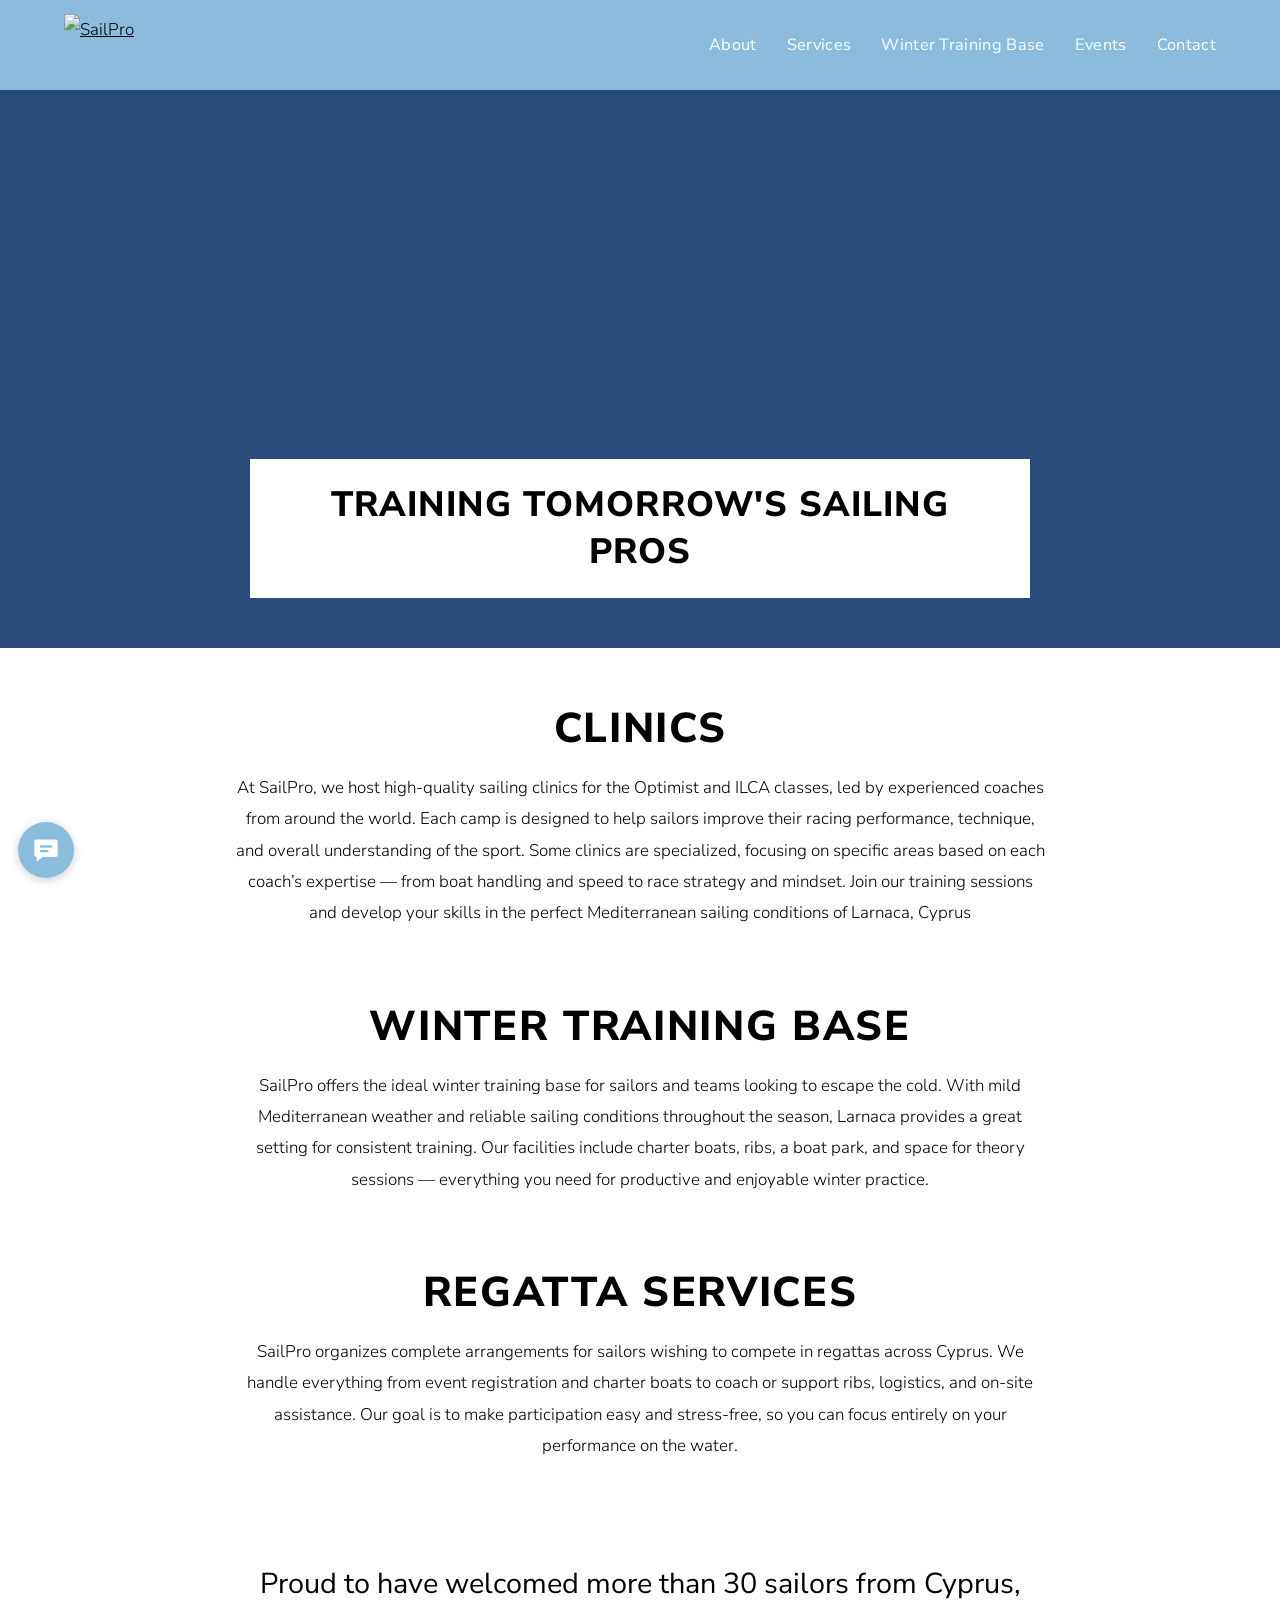
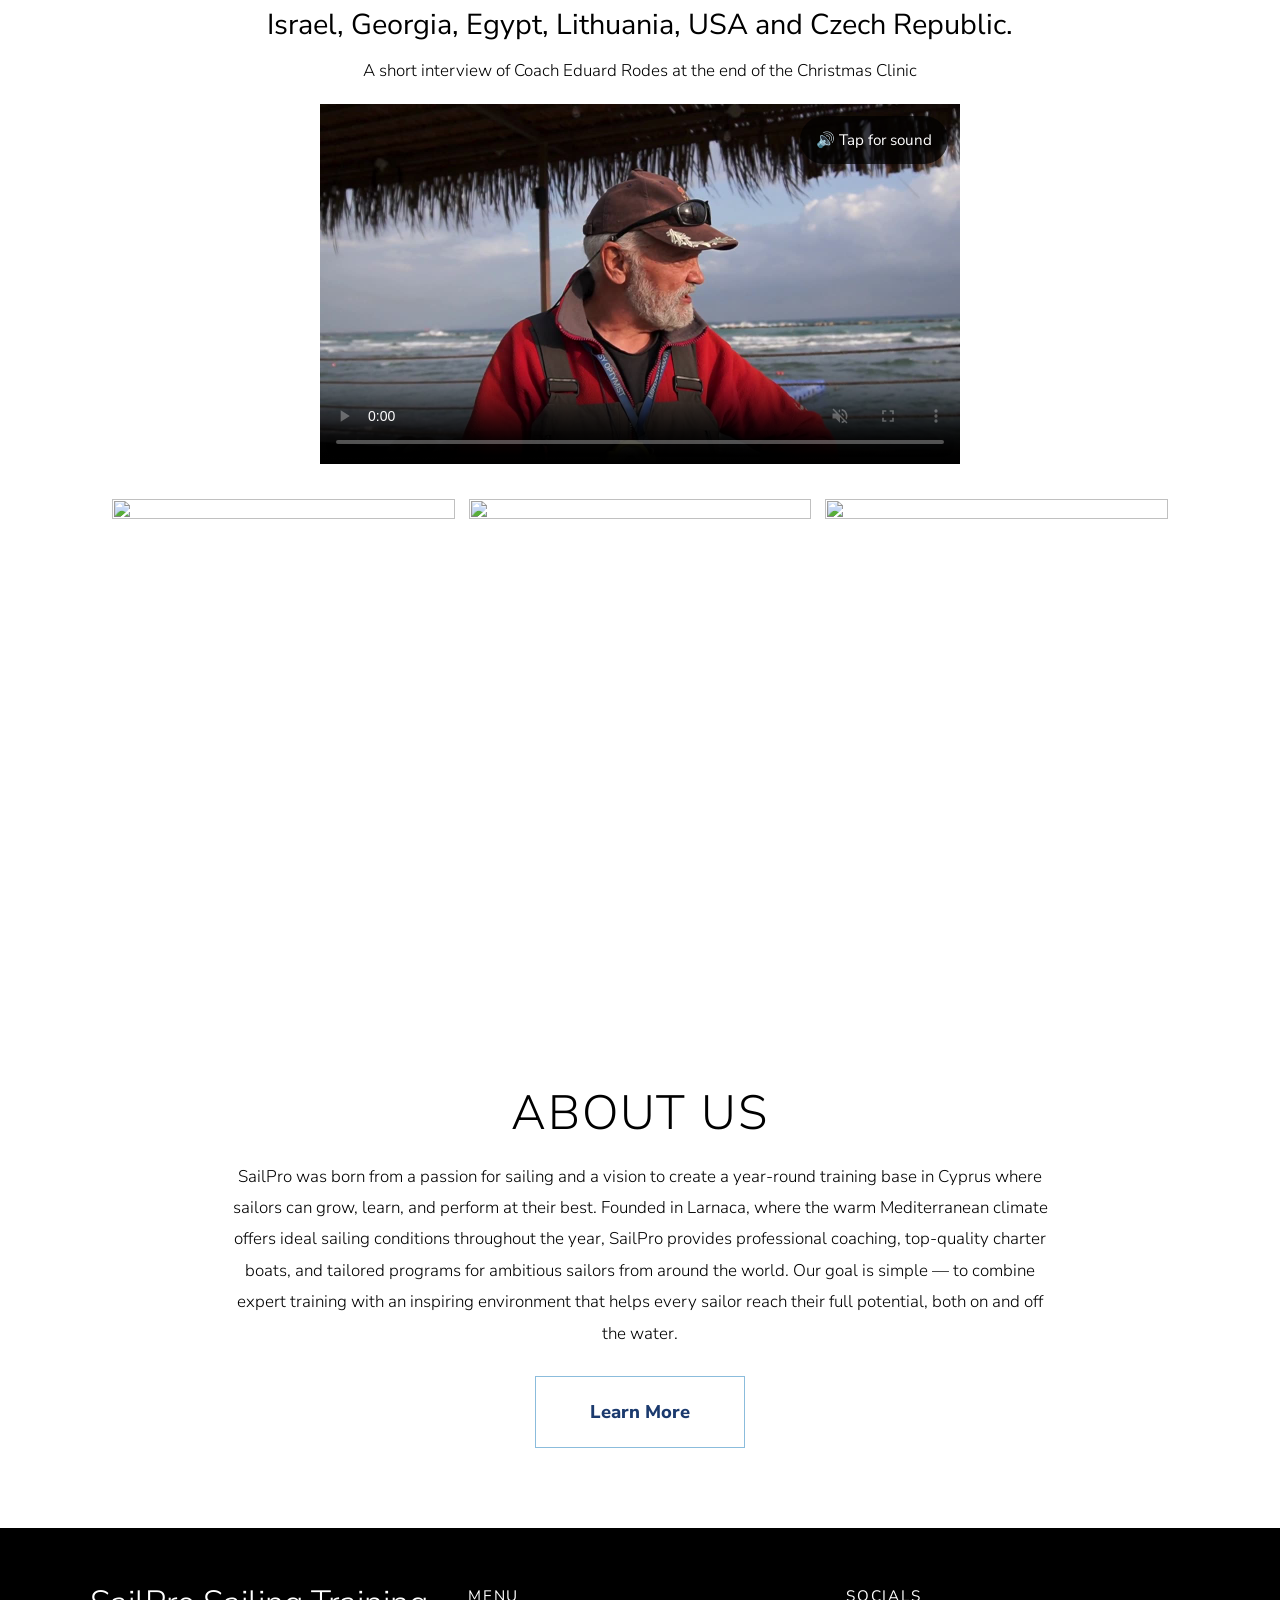
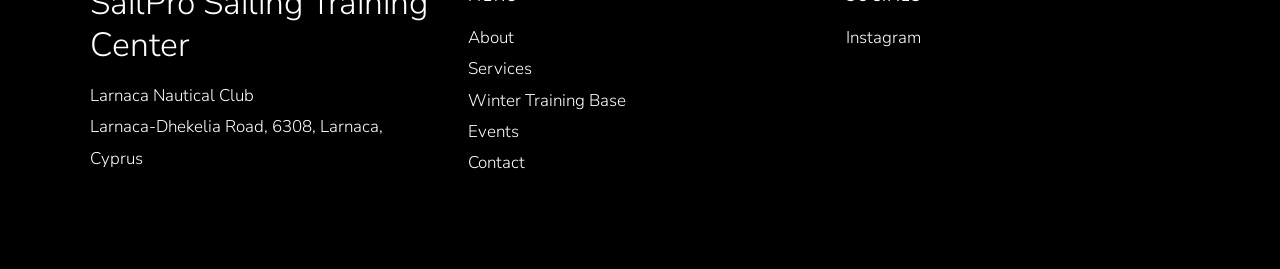
==== index.html @ af807b33 "Home page: add USA and Czech Republic to hosted sailors countries" ====
<!doctype html><html lang="en"><head><meta charset="utf-8"><meta name="color-scheme" content="only light"><meta name="viewport" content="width=device-width,initial-scale=1">
<title>Home | SailPro Sailing Training Center | Larnaca, Cyprus</title><meta name="description" content="Train year-round under the Mediterranean sun, in Cyprus with SailPro Sailing Training Center. We offer Optimist and ILCA clinics, winter training base, and regatta support in Larnaca, Cyprus — ideal conditions for sailors of all levels.">
<link rel="canonical" href="https://www.sailpro.com.cy/">
<meta property="og:title" content="Home | SailPro Sailing Training Center | Larnaca, Cyprus"><meta property="og:description" content="Train year-round under the Mediterranean sun, in Cyprus with SailPro Sailing Training Center. We offer Optimist and ILCA clinics, winter training base, and regatta support in Larnaca, Cyprus — ideal conditions for sailors of all levels."><meta property="og:type" content="website">
<link rel="preconnect" href="https://fonts.googleapis.com"><link rel="preconnect" href="https://fonts.gstatic.com" crossorigin>
<link href="https://fonts.googleapis.com/css2?family=Nunito+Sans:wght@300;400;800&display=swap" rel="stylesheet">
<link rel="stylesheet" href="/style.css"></head><body>
<header><a class="logo" href="/"><img src="https://static.wixstatic.com/media/97a779_3519f1a04d0744b18a14913bf49370e7~mv2.png/v1/fill/w_258,h_124,al_c,q_85/logo%20no%20bg.png" alt="SailPro"></a>
<button class="menu-btn" aria-label="Menu" aria-expanded="false"><span></span><span></span><span></span></button>
<nav><a href="/about.html">About</a><a href="/services.html">Services</a><a href="/winter-training-base.html">Winter Training Base</a><a href="/events.html">Events</a><a href="/contact.html">Contact</a></nav></header>
<div class="hero" style="background-image:url(https://static.wixstatic.com/media/97a779_1a1f64a4f85a4e6ba9e5f8605b1076d3~mv2.jpg/v1/fill/w_1960,h_1306,al_c,q_85/97a779_1a1f64a4f85a4e6ba9e5f8605b1076d3.jpg)"><h1>TRAINING TOMORROW'S SAILING PROS</h1></div>
<div class="sec"><h2>Clinics</h2><p>At SailPro, we host high-quality sailing clinics for the Optimist and ILCA classes, led by experienced coaches from around the world. Each camp is designed to help sailors improve their racing performance, technique, and overall understanding of the sport. Some clinics are specialized, focusing on specific areas based on each coach’s expertise — from boat handling and speed to race strategy and mindset. Join our training sessions and develop your skills in the perfect Mediterranean sailing conditions of Larnaca, Cyprus</p></div>
<div class="sec" style="padding-top:0"><h2>Winter Training Base</h2><p>SailPro offers the ideal winter training base for sailors and teams looking to escape the cold. With mild Mediterranean weather and reliable sailing conditions throughout the season, Larnaca provides a great setting for consistent training. Our facilities include charter boats, ribs, a boat park, and space for theory sessions — everything you need for productive and enjoyable winter practice.</p></div>
<div class="sec" style="padding-top:0"><h2>Regatta Services</h2><p>SailPro organizes complete arrangements for sailors wishing to compete in regattas across Cyprus. We handle everything from event registration and charter boats to coach or support ribs, logistics, and on-site assistance. Our goal is to make participation easy and stress-free, so you can focus entirely on your performance on the water.</p></div>
<div class="proud"><h2>Proud to have welcomed more than 30 sailors from Cyprus, Israel, Georgia, Egypt, Lithuania, USA and Czech Republic.</h2>
<p>A short interview of Coach Eduard Rodes at the end of the Christmas Clinic</p>
<div class="vwrap"><video class="video" id="interview" controls muted preload="metadata" playsinline poster="/video/interview-poster.jpg"><source src="/video/interview.mp4" type="video/mp4">Your browser does not support the video tag.</video><button type="button" class="sound" id="sound-btn" aria-label="Turn sound on">🔊 Tap for sound</button></div></div>
<div class="gallery"><img loading="lazy" src="https://static.wixstatic.com/media/97a779_2a1ae093ce3f4e9597b35e480fec91f9~mv2.jpg/v1/fill/w_900,h_1200,al_c,q_80/97a779_2a1ae093ce3f4e9597b35e480fec91f9.jpg" alt=""><img loading="lazy" src="https://static.wixstatic.com/media/97a779_7b133c851c064c558f9185063c68d4ed~mv2.jpg/v1/fill/w_900,h_1200,al_c,q_80/97a779_7b133c851c064c558f9185063c68d4ed.jpg" alt=""><img loading="lazy" src="https://static.wixstatic.com/media/97a779_c02d4c05ab3f4eb49c4fdd9ed782f183~mv2.jpg/v1/fill/w_900,h_1200,al_c,q_80/97a779_c02d4c05ab3f4eb49c4fdd9ed782f183.jpg" alt=""></div>
<div class="about" style="--bg:url(https://static.wixstatic.com/media/97a779_8ebb5c9b62004e50ba88d0e5715bf57c~mv2.jpg/v1/fill/w_1960,h_1304,al_c,q_85/97a779_8ebb5c9b62004e50ba88d0e5715bf57c.jpg)"><div class="sec" style="padding:80px 22px"><h2>About Us</h2><p>SailPro was born from a passion for sailing and a vision to create a year-round training base in Cyprus where sailors can grow, learn, and perform at their best. Founded in Larnaca, where the warm Mediterranean climate offers ideal sailing conditions throughout the year, SailPro provides professional coaching, top-quality charter boats, and tailored programs for ambitious sailors from around the world. Our goal is simple — to combine expert training with an inspiring environment that helps every sailor reach their full potential, both on and off the water.</p><a class="btn" href="/about.html">Learn More</a></div></div>
<footer><div class="in">
<div><h3>SailPro Sailing Training Center</h3><p>Larnaca Nautical Club<br>Larnaca-Dhekelia Road, 6308, Larnaca, Cyprus</p></div>
<div><h4>MENU</h4><ul><li><a href="/about.html">About</a></li><li><a href="/services.html">Services</a></li><li><a href="/winter-training-base.html">Winter Training Base</a></li><li><a href="/events.html">Events</a></li><li><a href="/contact.html">Contact</a></li></ul></div>
<div><h4>SOCIALS</h4><a href="https://www.instagram.com/sailpro.cy/" target="_blank" rel="noopener">Instagram</a></div>
</div></footer>
<a class="fab" href="https://wa.me/35796774178" target="_blank" rel="noopener" aria-label="Chat on WhatsApp"><svg viewBox="0 0 24 24"><path d="M4 3h16a2 2 0 0 1 2 2v11a2 2 0 0 1-2 2H9l-5 4v-4a2 2 0 0 1-2-2V5a2 2 0 0 1 2-2zm3 5v2h10V8H7zm0 4v2h7v-2H7z"/></svg></a>
<button class="totop" aria-label="Back to top"><svg viewBox="0 0 24 24"><path d="M4 15l8-8 8 8"/></svg></button>
<script src="/site.js"></script></body></html>
---- style.css ----
:root{color-scheme:only light;--blue:#8bbcdc;--navy:#1b3a6e;--ink:#000;--soft:#f9f9f9}
*{box-sizing:border-box}
html{scroll-behavior:smooth}
body{margin:0;font-family:"Nunito Sans","Avenir Next",Avenir,"Helvetica Neue",Arial,sans-serif;font-weight:300;font-size:1.06rem;line-height:1.85;color:var(--ink);background:#fff}
a{color:inherit}
img{max-width:100%}
/* header */
header{background:var(--blue);display:flex;align-items:center;justify-content:space-between;padding:10px 5vw;position:sticky;top:0;z-index:20;min-height:90px}
header .logo img{height:62px;width:auto;display:block}
.menu-btn{background:none;border:0;cursor:pointer;padding:8px;display:none}
.menu-btn span{display:block;width:34px;height:3px;background:#fff;margin:7px 0;border-radius:2px}
nav{display:flex;gap:6px 30px;align-items:center}
nav a{color:#fff;text-decoration:none;font-weight:400;font-size:1.02rem;letter-spacing:.02em}
nav a:hover,nav a[aria-current]{color:var(--navy)}
@media(max-width:820px){
 header{justify-content:center}
 .menu-btn{display:block;position:absolute;right:4vw;top:50%;transform:translateY(-50%)}
 nav{display:none;position:absolute;top:100%;left:0;right:0;background:var(--blue);flex-direction:column;padding:8px 0 18px;gap:0;text-align:center;border-top:1px solid rgba(255,255,255,.4)}
 nav.open{display:flex}
 nav a{padding:12px;display:block;width:100%;font-size:1.1rem}
}
/* hero */
.hero{position:relative;height:clamp(320px,62vh,680px);background:#2a4a7a center/cover no-repeat}
.hero h1{position:absolute;left:50%;bottom:9%;transform:translateX(-50%);width:min(90%,780px);margin:0;background:#fff;color:#000;text-align:center;font-weight:800;font-size:clamp(1.35rem,3.6vw,2.2rem);letter-spacing:.03em;line-height:1.35;padding:22px 26px}
/* sections */
.sec{max-width:860px;margin:0 auto;padding:56px 22px;text-align:center}
.sec h2{font-weight:800;font-size:clamp(1.9rem,5vw,2.6rem);letter-spacing:.04em;text-transform:uppercase;margin:0 0 18px;line-height:1.2}
.sec p{margin:0 0 1em}
.proud{max-width:860px;margin:0 auto;padding:30px 22px 10px;text-align:center}
.proud h2{font-weight:400;font-size:clamp(1.3rem,3.4vw,1.8rem);line-height:1.4;margin:0 0 10px}
.proud p{margin:0 0 18px}
.video{display:block;width:100%;max-width:640px;margin:0 auto 24px;aspect-ratio:16/9;object-fit:cover}
.gallery{display:grid;gap:14px;grid-template-columns:repeat(auto-fit,minmax(220px,1fr));max-width:1100px;margin:0 auto;padding:0 22px 50px}
.gallery img{width:100%;aspect-ratio:3/4;object-fit:cover;display:block}
.wide{display:block;width:100%;max-height:75vh;object-fit:cover}
.about{background:linear-gradient(rgba(255,255,255,.72),rgba(255,255,255,.72)),var(--bg) center/cover no-repeat}
.about .sec h2{font-weight:300;font-size:clamp(2rem,6vw,3rem)}
.btn{display:inline-block;margin-top:10px;padding:18px 54px;border:1px solid var(--blue);color:var(--navy);font-weight:800;font-size:1.15rem;text-decoration:none;background:transparent}
.btn:hover{background:var(--blue);color:#fff}
/* inner pages */
.page{max-width:1000px;margin:0 auto;padding:50px 22px 70px}
.page h1{font-weight:400;font-size:clamp(2.4rem,7vw,3.4rem);text-align:center;margin:0 0 28px;line-height:1.2}
.page .lead{text-align:left}
.page h1.left{text-align:left;font-weight:500}
.page img.full{width:100%;display:block;margin:0 0 26px}
.soft{background:var(--soft)}
.ov{margin:0 0 70px}
.ov>img{display:block;width:80%;aspect-ratio:16/10;max-height:460px;object-fit:cover}
.ov .card{position:relative;background:#fff;margin:-90px 0 0 14%;padding:30px 28px;box-shadow:0 4px 18px rgba(0,0,0,.06)}
.ov .card h2{margin:0 0 14px;font-weight:800;font-size:1.6rem}
.ov .card p{margin:0}
@media(min-width:900px){.ov>img{width:62%}.ov .card{margin:-340px 0 0 38%;width:62%;padding:44px 46px}}
/* form */
form.contact{max-width:760px;margin:30px auto 0;text-align:left}
form.contact label{display:block;margin:22px 0 8px;font-size:1.15rem}
form.contact input,form.contact textarea{width:100%;border:1px solid #000;border-radius:0;padding:14px;font:inherit;font-weight:400;background:#fff}
form.contact textarea{min-height:170px;resize:vertical}
form.contact button{margin-top:28px;width:min(100%,250px);background:#000;color:#fff;border:0;padding:20px;font:inherit;font-size:1.15rem;cursor:pointer}
form.contact button:hover{background:var(--navy)}
form.contact button:disabled{opacity:.6;cursor:wait}
.hp{position:absolute;left:-9999px;opacity:0;height:0;width:0}
.msg{margin-top:18px;font-weight:400}
.map{display:block;width:100%;height:340px;border:0;margin-top:50px}
/* footer */
footer{background:#000;color:#fff;padding:54px 6vw 90px}
footer .in{max-width:1100px;margin:0 auto;display:grid;gap:34px;grid-template-columns:repeat(auto-fit,minmax(230px,1fr))}
footer h3{margin:0 0 14px;font-weight:300;font-size:clamp(1.6rem,4vw,2.1rem);line-height:1.25}
footer h4{margin:0 0 12px;font-weight:400;letter-spacing:.12em;font-size:.95rem}
footer ul{list-style:none;margin:0;padding:0}
footer a{text-decoration:none}
footer a:hover{text-decoration:underline}
footer p{margin:0}
/* floating buttons */
.fab,.totop{position:fixed;bottom:22px;width:56px;height:56px;border-radius:50%;background:var(--blue);display:flex;align-items:center;justify-content:center;z-index:30;box-shadow:0 2px 10px rgba(0,0,0,.2);border:0;cursor:pointer;padding:0}
.fab{left:18px}
.totop{right:18px;opacity:0;pointer-events:none;transition:opacity .2s}
.totop.show{opacity:1;pointer-events:auto}
.fab svg,.totop svg{width:28px;height:28px;fill:none;stroke:#fff;stroke-width:3;stroke-linecap:round;stroke-linejoin:round}
.fab svg{fill:#fff;stroke:none}

.page h1.light{font-weight:300}
.intro{text-align:left;line-height:1.7;font-weight:400}
.intro strong{font-weight:600}
.ov.tall>img{aspect-ratio:1/1.05;max-height:none;width:76%}
@media(min-width:900px){.ov.tall>img{width:42%}.ov.tall .card{margin:-190px 0 0 26%;width:64%}}

video.video{background:#000;object-fit:contain}

.vwrap{position:relative;max-width:640px;margin:0 auto 24px}
.vwrap video.video{margin:0;max-width:100%}
.sound{position:absolute;top:12px;right:12px;background:rgba(0,0,0,.72);color:#fff;border:0;border-radius:24px;padding:10px 16px;font:inherit;font-weight:400;font-size:.95rem;cursor:pointer}
.sound[hidden]{display:none}
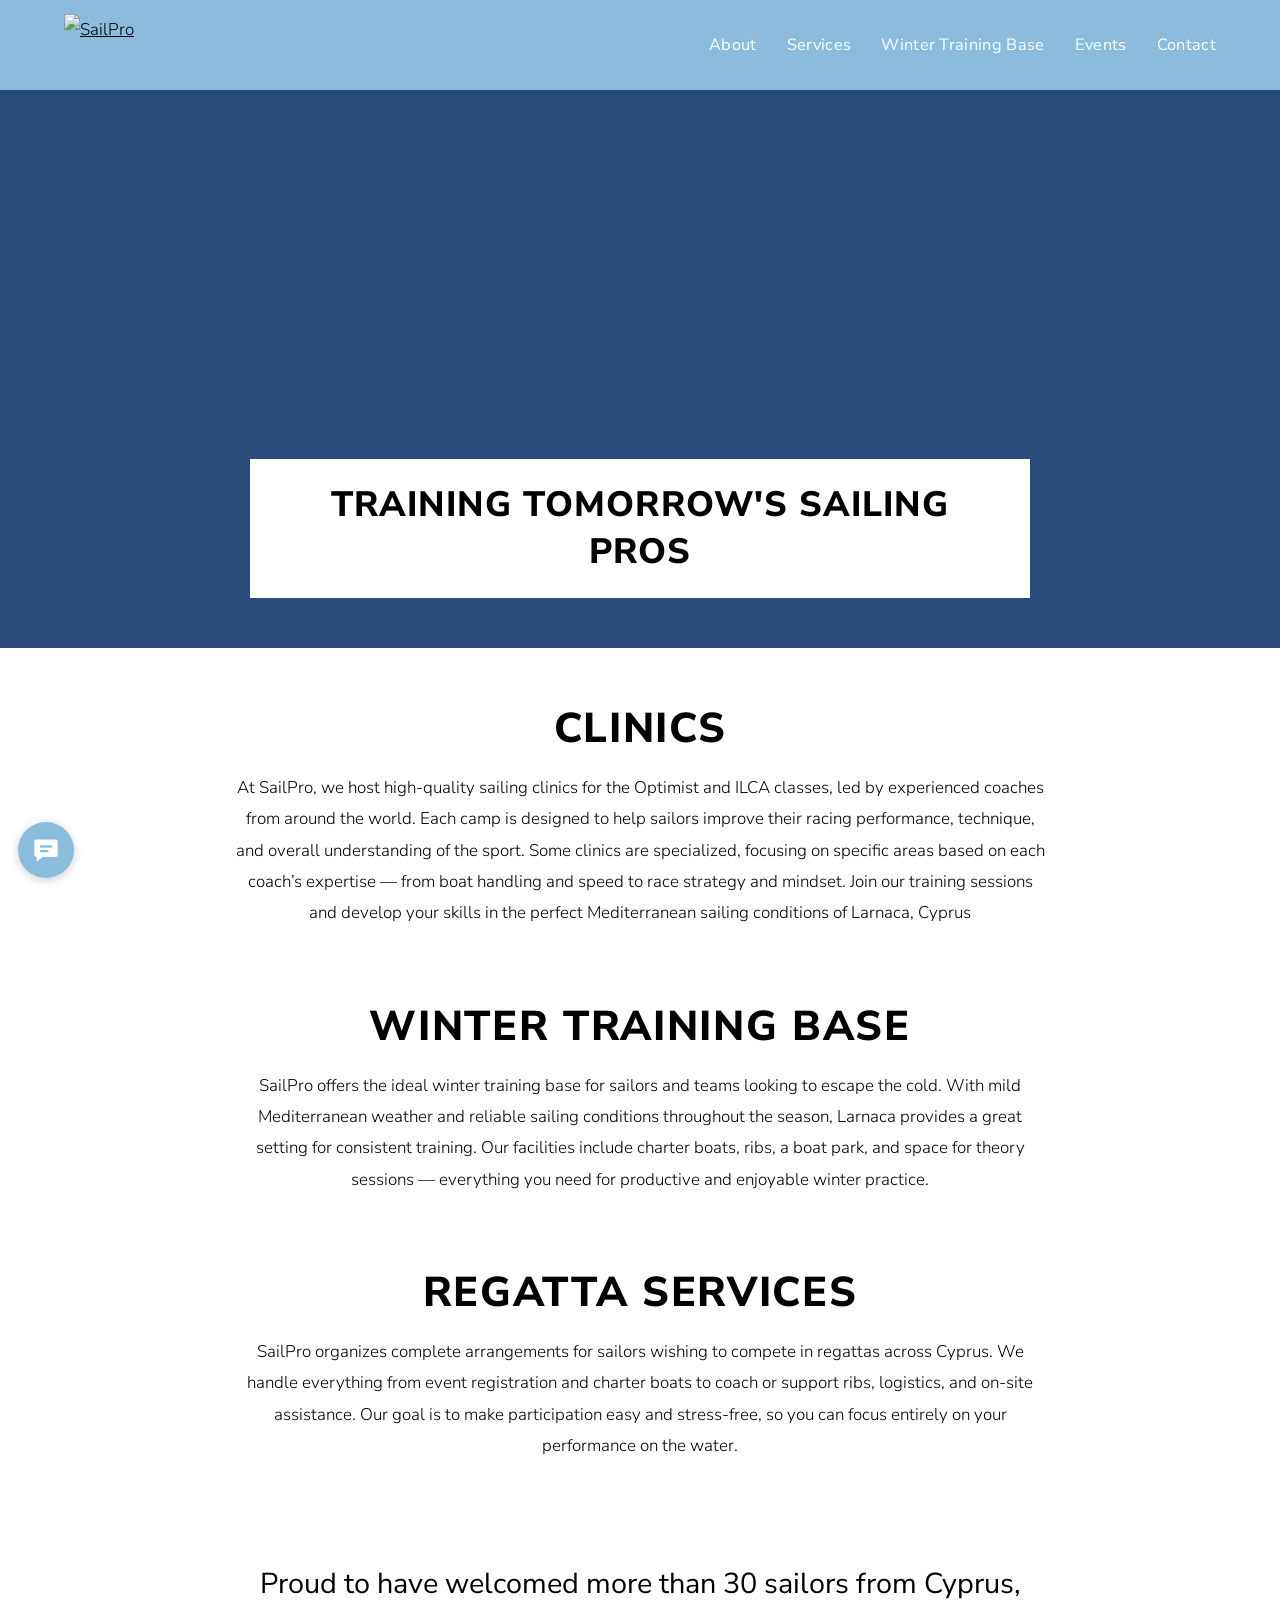
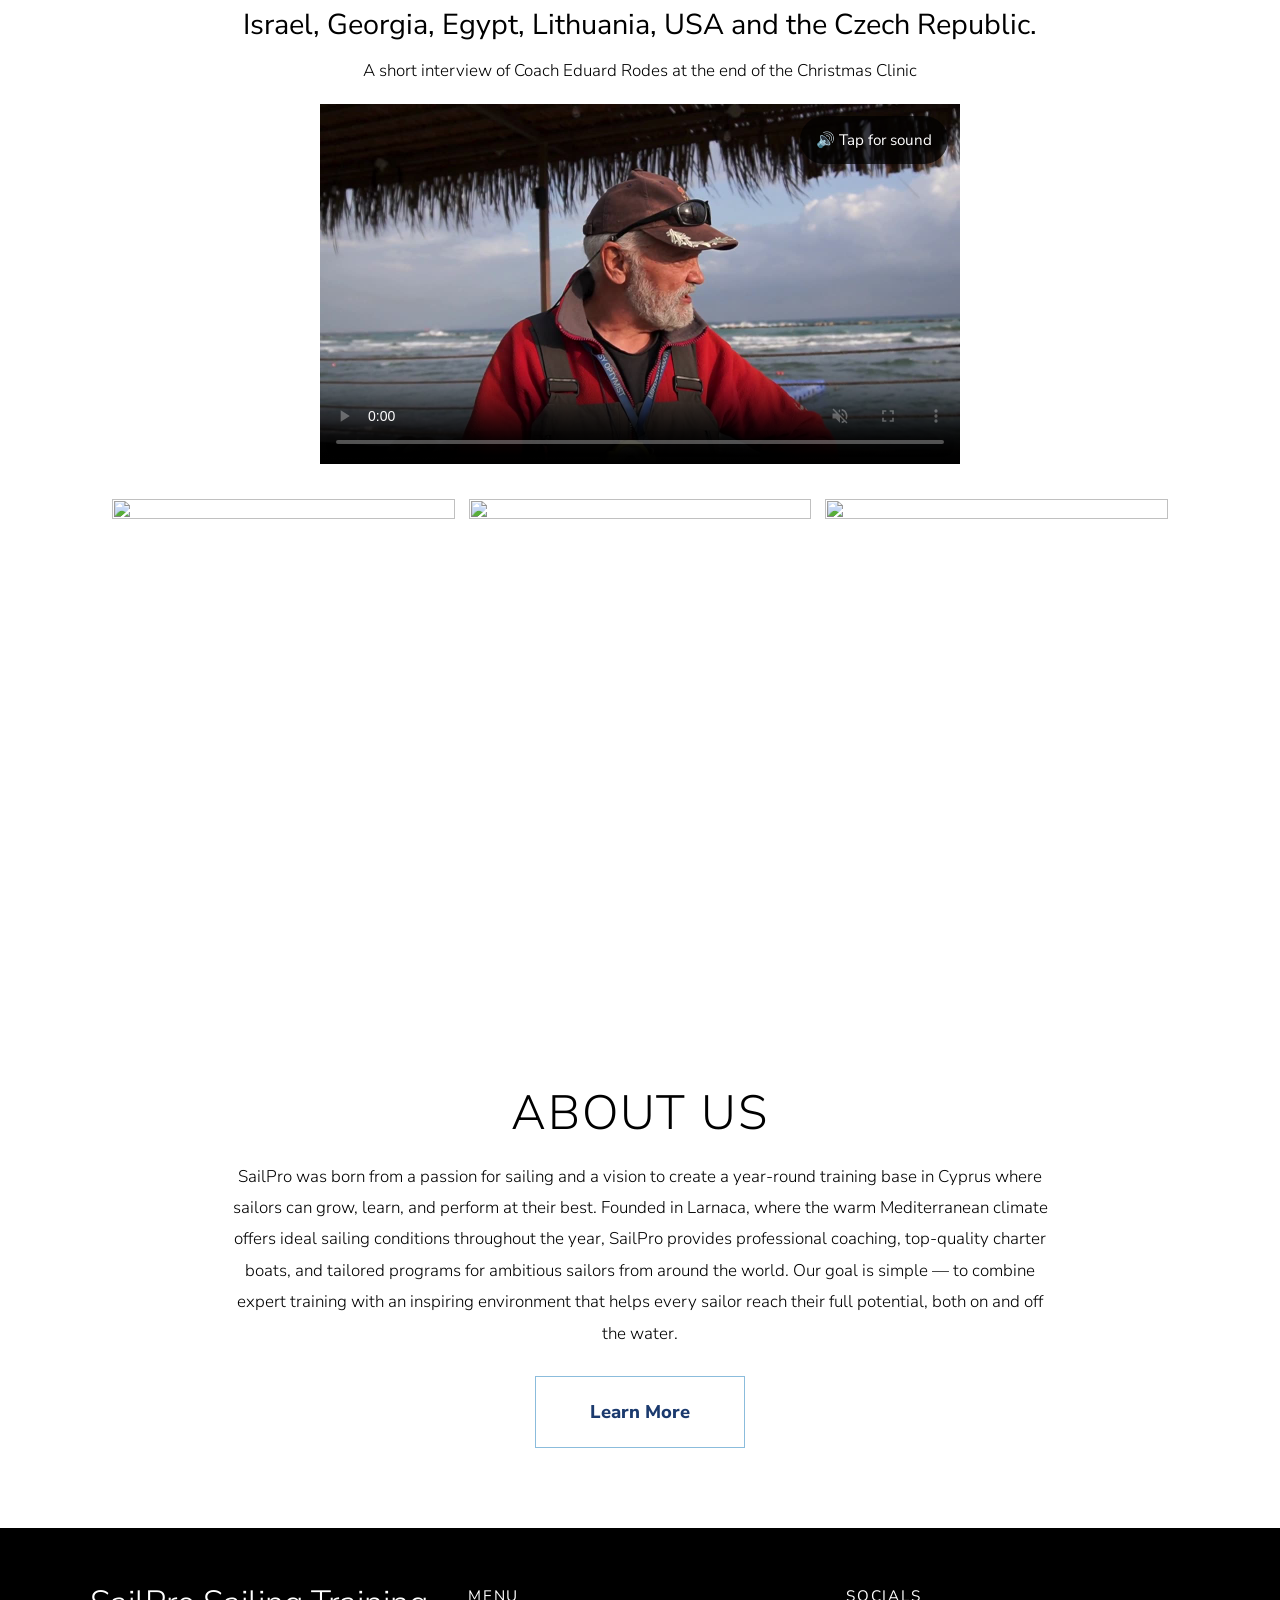
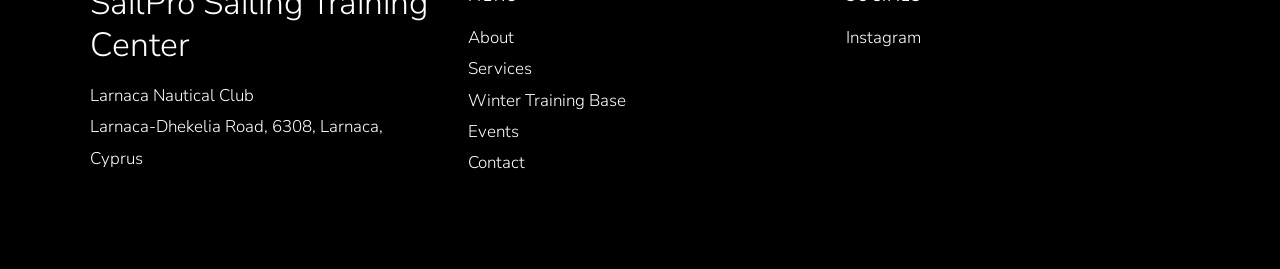
==== commit c9713d23: "Home page: add 'the' before Czech Republic" ====
--- a/index.html
+++ b/index.html
@@ -12,7 +12,7 @@
 <div class="sec"><h2>Clinics</h2><p>At SailPro, we host high-quality sailing clinics for the Optimist and ILCA classes, led by experienced coaches from around the world. Each camp is designed to help sailors improve their racing performance, technique, and overall understanding of the sport. Some clinics are specialized, focusing on specific areas based on each coach’s expertise — from boat handling and speed to race strategy and mindset. Join our training sessions and develop your skills in the perfect Mediterranean sailing conditions of Larnaca, Cyprus</p></div>
 <div class="sec" style="padding-top:0"><h2>Winter Training Base</h2><p>SailPro offers the ideal winter training base for sailors and teams looking to escape the cold. With mild Mediterranean weather and reliable sailing conditions throughout the season, Larnaca provides a great setting for consistent training. Our facilities include charter boats, ribs, a boat park, and space for theory sessions — everything you need for productive and enjoyable winter practice.</p></div>
 <div class="sec" style="padding-top:0"><h2>Regatta Services</h2><p>SailPro organizes complete arrangements for sailors wishing to compete in regattas across Cyprus. We handle everything from event registration and charter boats to coach or support ribs, logistics, and on-site assistance. Our goal is to make participation easy and stress-free, so you can focus entirely on your performance on the water.</p></div>
-<div class="proud"><h2>Proud to have welcomed more than 30 sailors from Cyprus, Israel, Georgia, Egypt, Lithuania, USA and Czech Republic.</h2>
+<div class="proud"><h2>Proud to have welcomed more than 30 sailors from Cyprus, Israel, Georgia, Egypt, Lithuania, USA and the Czech Republic.</h2>
 <p>A short interview of Coach Eduard Rodes at the end of the Christmas Clinic</p>
 <div class="vwrap"><video class="video" id="interview" controls muted preload="metadata" playsinline poster="/video/interview-poster.jpg"><source src="/video/interview.mp4" type="video/mp4">Your browser does not support the video tag.</video><button type="button" class="sound" id="sound-btn" aria-label="Turn sound on">🔊 Tap for sound</button></div></div>
 <div class="gallery"><img loading="lazy" src="https://static.wixstatic.com/media/97a779_2a1ae093ce3f4e9597b35e480fec91f9~mv2.jpg/v1/fill/w_900,h_1200,al_c,q_80/97a779_2a1ae093ce3f4e9597b35e480fec91f9.jpg" alt=""><img loading="lazy" src="https://static.wixstatic.com/media/97a779_7b133c851c064c558f9185063c68d4ed~mv2.jpg/v1/fill/w_900,h_1200,al_c,q_80/97a779_7b133c851c064c558f9185063c68d4ed.jpg" alt=""><img loading="lazy" src="https://static.wixstatic.com/media/97a779_c02d4c05ab3f4eb49c4fdd9ed782f183~mv2.jpg/v1/fill/w_900,h_1200,al_c,q_80/97a779_c02d4c05ab3f4eb49c4fdd9ed782f183.jpg" alt=""></div>
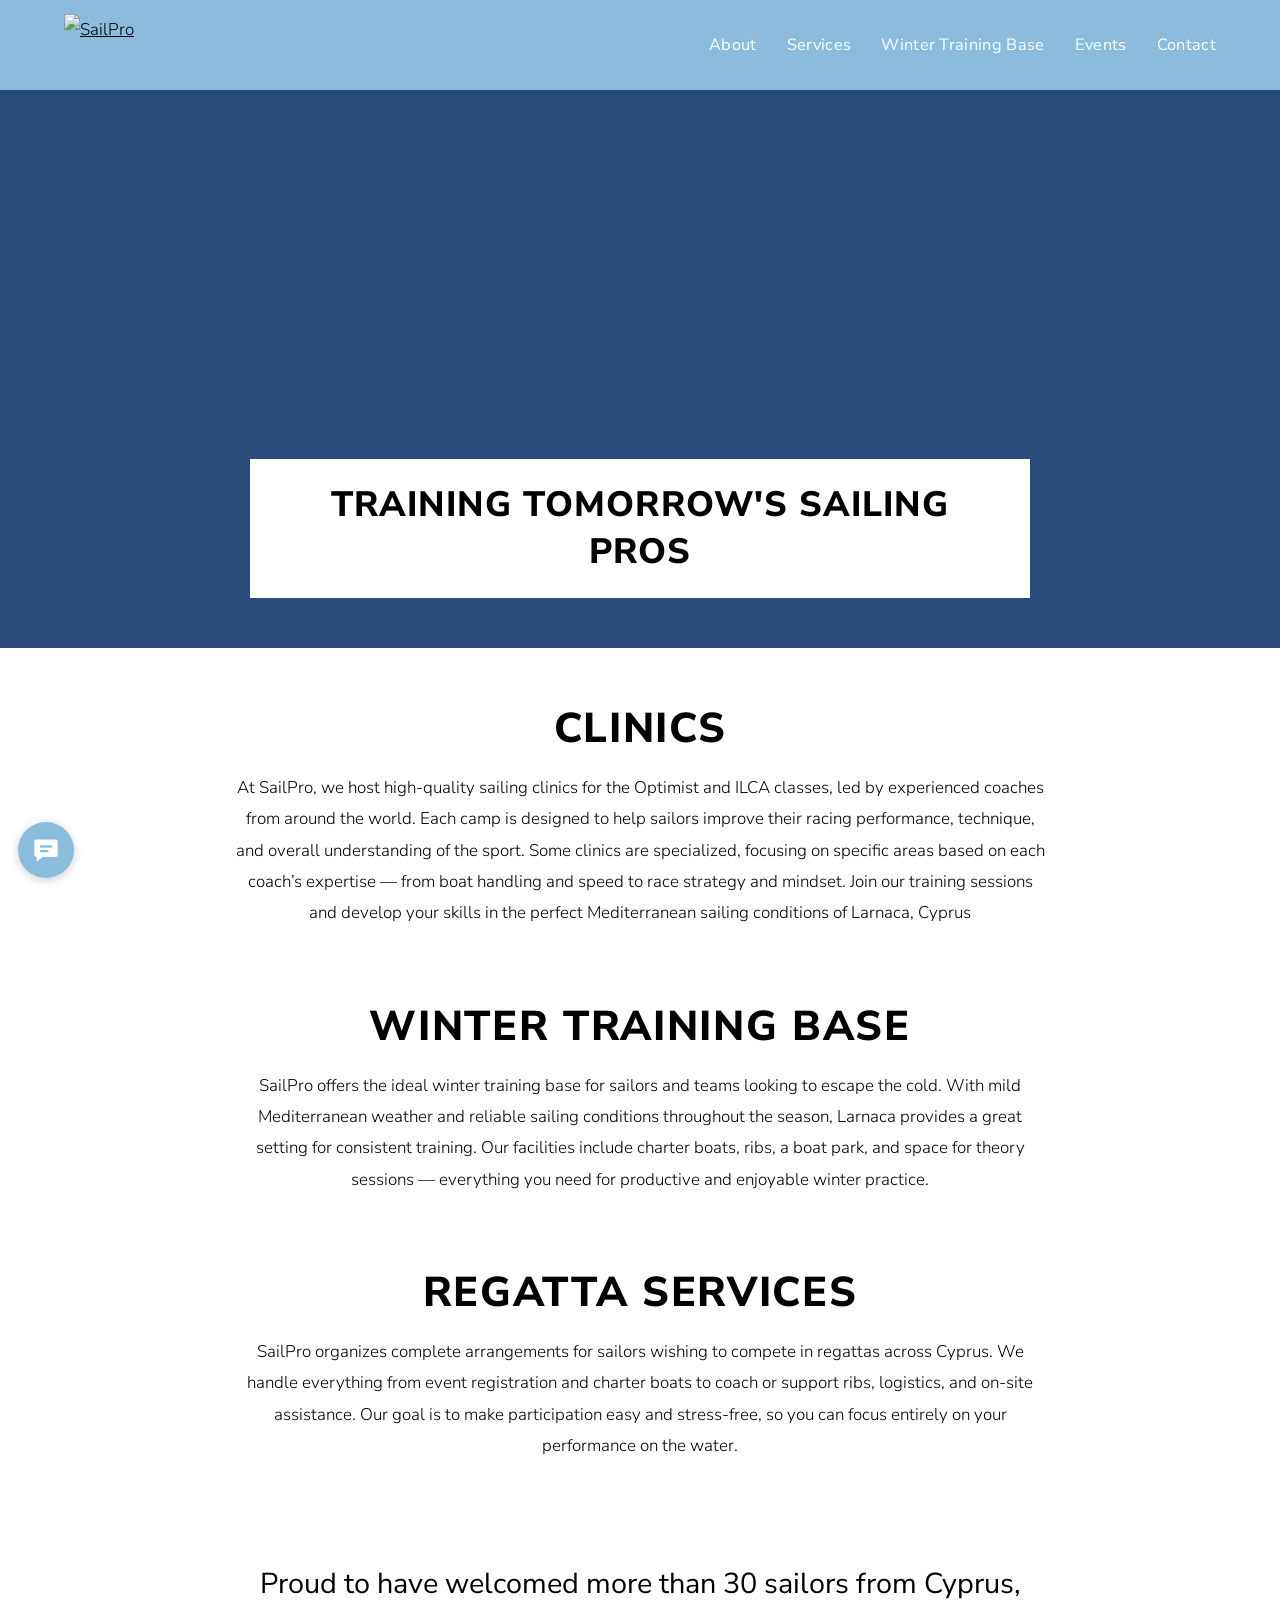
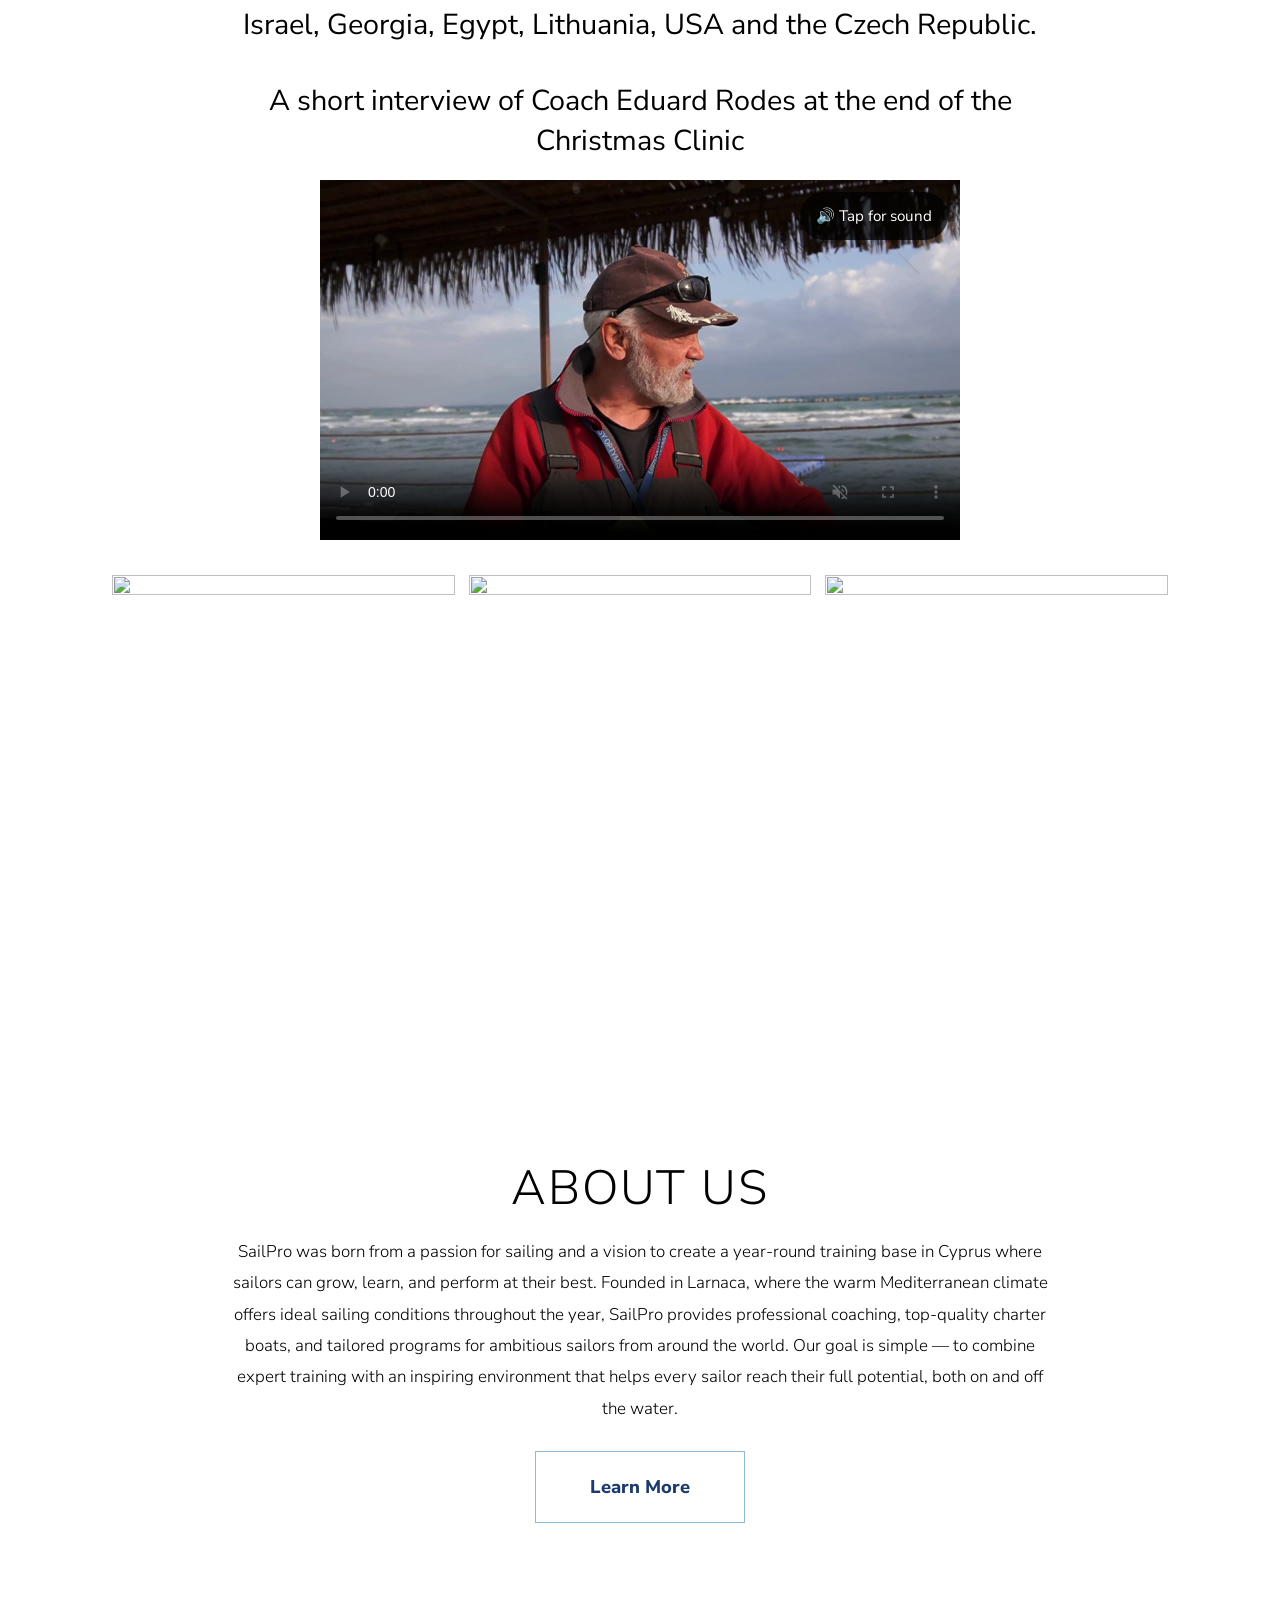
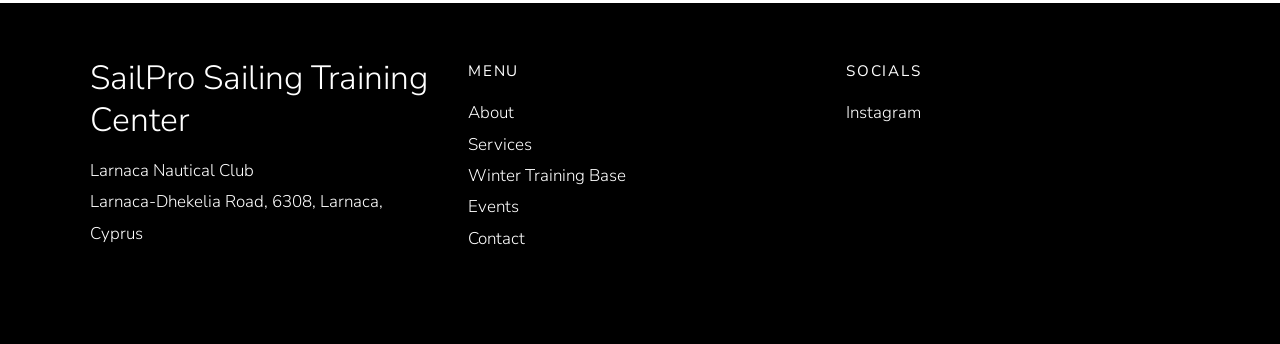
==== commit 1f76e72b: "SEO: unique titles/descriptions, social tags, JSON-LD, heading fixes, sitemap, robots, 404" ====
--- a/index.html
+++ b/index.html
@@ -1,7 +1,8 @@
 <!doctype html><html lang="en"><head><meta charset="utf-8"><meta name="color-scheme" content="only light"><meta name="viewport" content="width=device-width,initial-scale=1">
-<title>Home | SailPro Sailing Training Center | Larnaca, Cyprus</title><meta name="description" content="Train year-round under the Mediterranean sun, in Cyprus with SailPro Sailing Training Center. We offer Optimist and ILCA clinics, winter training base, and regatta support in Larnaca, Cyprus — ideal conditions for sailors of all levels.">
+<title>SailPro Sailing Training Center | Optimist &amp; ILCA Training in Larnaca, Cyprus</title><meta name="description" content="Year-round Optimist and ILCA sailing training in Larnaca, Cyprus: clinics with international coaches, winter training base, regatta services and private lessons.">
 <link rel="canonical" href="https://www.sailpro.com.cy/">
-<meta property="og:title" content="Home | SailPro Sailing Training Center | Larnaca, Cyprus"><meta property="og:description" content="Train year-round under the Mediterranean sun, in Cyprus with SailPro Sailing Training Center. We offer Optimist and ILCA clinics, winter training base, and regatta support in Larnaca, Cyprus — ideal conditions for sailors of all levels."><meta property="og:type" content="website">
+<meta property="og:title" content="SailPro Sailing Training Center | Optimist &amp; ILCA Training in Larnaca, Cyprus"><meta property="og:description" content="Year-round Optimist and ILCA sailing training in Larnaca, Cyprus: clinics with international coaches, winter training base, regatta services and private lessons."><meta property="og:type" content="website"><meta property="og:url" content="https://www.sailpro.com.cy/"><meta property="og:site_name" content="SailPro Sailing Training Center"><meta property="og:image" content="https://www.sailpro.com.cy/img/clinics.jpg"><meta name="twitter:card" content="summary_large_image">
+<script type="application/ld+json">{"@context":"https://schema.org","@graph":[{"@type":["SportsActivityLocation","LocalBusiness"],"@id":"https://www.sailpro.com.cy/#business","name":"SailPro Sailing Training Center","url":"https://www.sailpro.com.cy/","description":"Year-round Optimist and ILCA sailing training in Larnaca, Cyprus: clinics with international coaches, winter training base, regatta services and private lessons.","image":"https://www.sailpro.com.cy/img/clinics.jpg","logo":"https://static.wixstatic.com/media/97a779_3519f1a04d0744b18a14913bf49370e7~mv2.png/v1/fill/w_258,h_124,al_c,q_85/logo%20no%20bg.png","email":"sailpro.cy@gmail.com","telephone":"+35796774178","address":{"@type":"PostalAddress","streetAddress":"Larnaca Nautical Club, Larnaca-Dhekelia Road","postalCode":"6308","addressLocality":"Larnaca","addressCountry":"CY"},"sameAs":["https://www.instagram.com/sailpro.cy/"]},{"@type":"WebSite","@id":"https://www.sailpro.com.cy/#website","url":"https://www.sailpro.com.cy/","name":"SailPro Sailing Training Center","publisher":{"@id":"https://www.sailpro.com.cy/#business"},"inLanguage":"en"}]}</script>
 <link rel="preconnect" href="https://fonts.googleapis.com"><link rel="preconnect" href="https://fonts.gstatic.com" crossorigin>
 <link href="https://fonts.googleapis.com/css2?family=Nunito+Sans:wght@300;400;800&display=swap" rel="stylesheet">
 <link rel="stylesheet" href="/style.css"></head><body>
--- a/style.css
+++ b/style.css
@@ -24,17 +24,17 @@
 .hero h1{position:absolute;left:50%;bottom:9%;transform:translateX(-50%);width:min(90%,780px);margin:0;background:#fff;color:#000;text-align:center;font-weight:800;font-size:clamp(1.35rem,3.6vw,2.2rem);letter-spacing:.03em;line-height:1.35;padding:22px 26px}
 /* sections */
 .sec{max-width:860px;margin:0 auto;padding:56px 22px;text-align:center}
-.sec h2{font-weight:800;font-size:clamp(1.9rem,5vw,2.6rem);letter-spacing:.04em;text-transform:uppercase;margin:0 0 18px;line-height:1.2}
+.sec h1,.sec h2{font-weight:800;font-size:clamp(1.9rem,5vw,2.6rem);letter-spacing:.04em;text-transform:uppercase;margin:0 0 18px;line-height:1.2}
 .sec p{margin:0 0 1em}
 .proud{max-width:860px;margin:0 auto;padding:30px 22px 10px;text-align:center}
-.proud h2{font-weight:400;font-size:clamp(1.3rem,3.4vw,1.8rem);line-height:1.4;margin:0 0 10px}
-.proud p{margin:0 0 18px}
+.proud h2{font-weight:400;font-size:clamp(1.3rem,3.4vw,1.8rem);line-height:1.4;margin:0 0 36px}
+.proud p{margin:0 0 18px;font-weight:400;font-size:clamp(1.3rem,3.4vw,1.8rem);line-height:1.4}
 .video{display:block;width:100%;max-width:640px;margin:0 auto 24px;aspect-ratio:16/9;object-fit:cover}
 .gallery{display:grid;gap:14px;grid-template-columns:repeat(auto-fit,minmax(220px,1fr));max-width:1100px;margin:0 auto;padding:0 22px 50px}
 .gallery img{width:100%;aspect-ratio:3/4;object-fit:cover;display:block}
 .wide{display:block;width:100%;max-height:75vh;object-fit:cover}
 .about{background:linear-gradient(rgba(255,255,255,.72),rgba(255,255,255,.72)),var(--bg) center/cover no-repeat}
-.about .sec h2{font-weight:300;font-size:clamp(2rem,6vw,3rem)}
+.about .sec h1,.about .sec h2{font-weight:300;font-size:clamp(2rem,6vw,3rem)}
 .btn{display:inline-block;margin-top:10px;padding:18px 54px;border:1px solid var(--blue);color:var(--navy);font-weight:800;font-size:1.15rem;text-decoration:none;background:transparent}
 .btn:hover{background:var(--blue);color:#fff}
 /* inner pages */
@@ -90,3 +90,4 @@
 .vwrap video.video{margin:0;max-width:100%}
 .sound{position:absolute;top:12px;right:12px;background:rgba(0,0,0,.72);color:#fff;border:0;border-radius:24px;padding:10px 16px;font:inherit;font-weight:400;font-size:.95rem;cursor:pointer}
 .sound[hidden]{display:none}
+.page h2.left.light{text-align:left;font-weight:300;margin:0 0 28px;line-height:1.2}
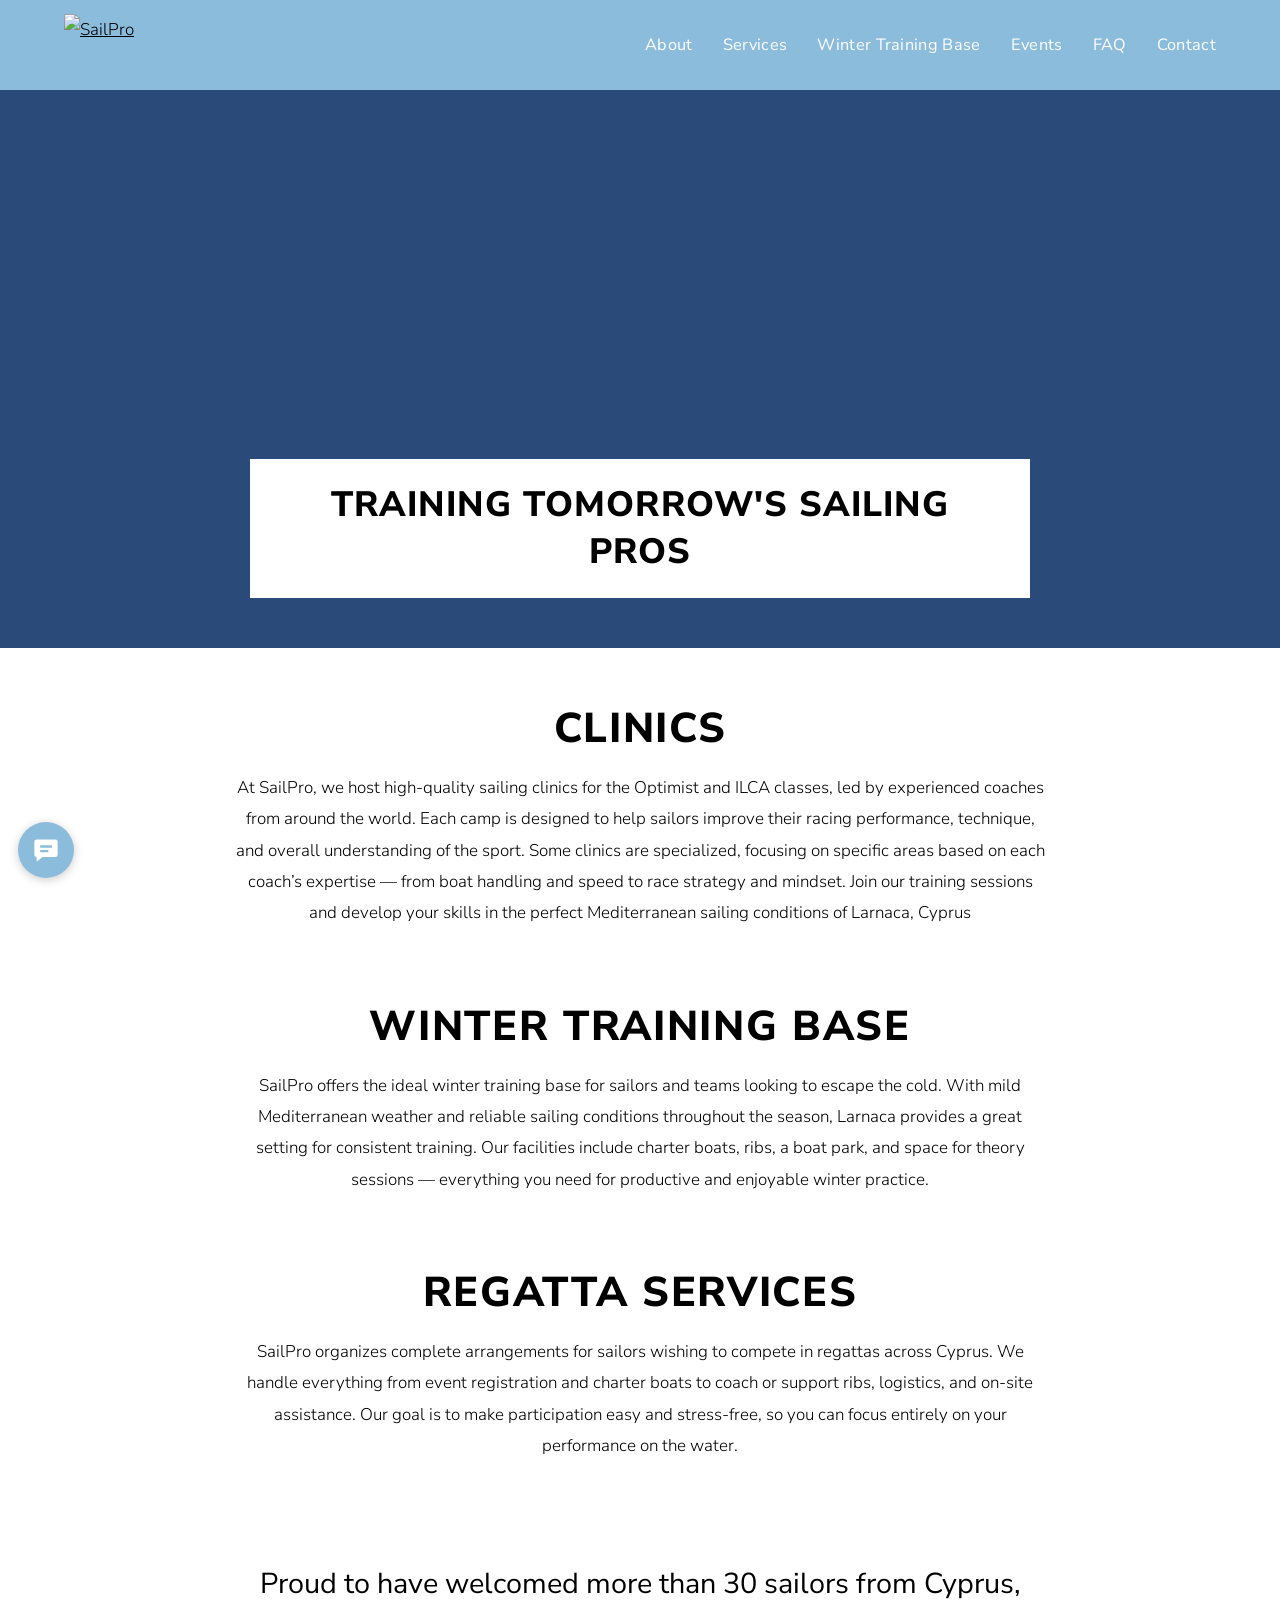
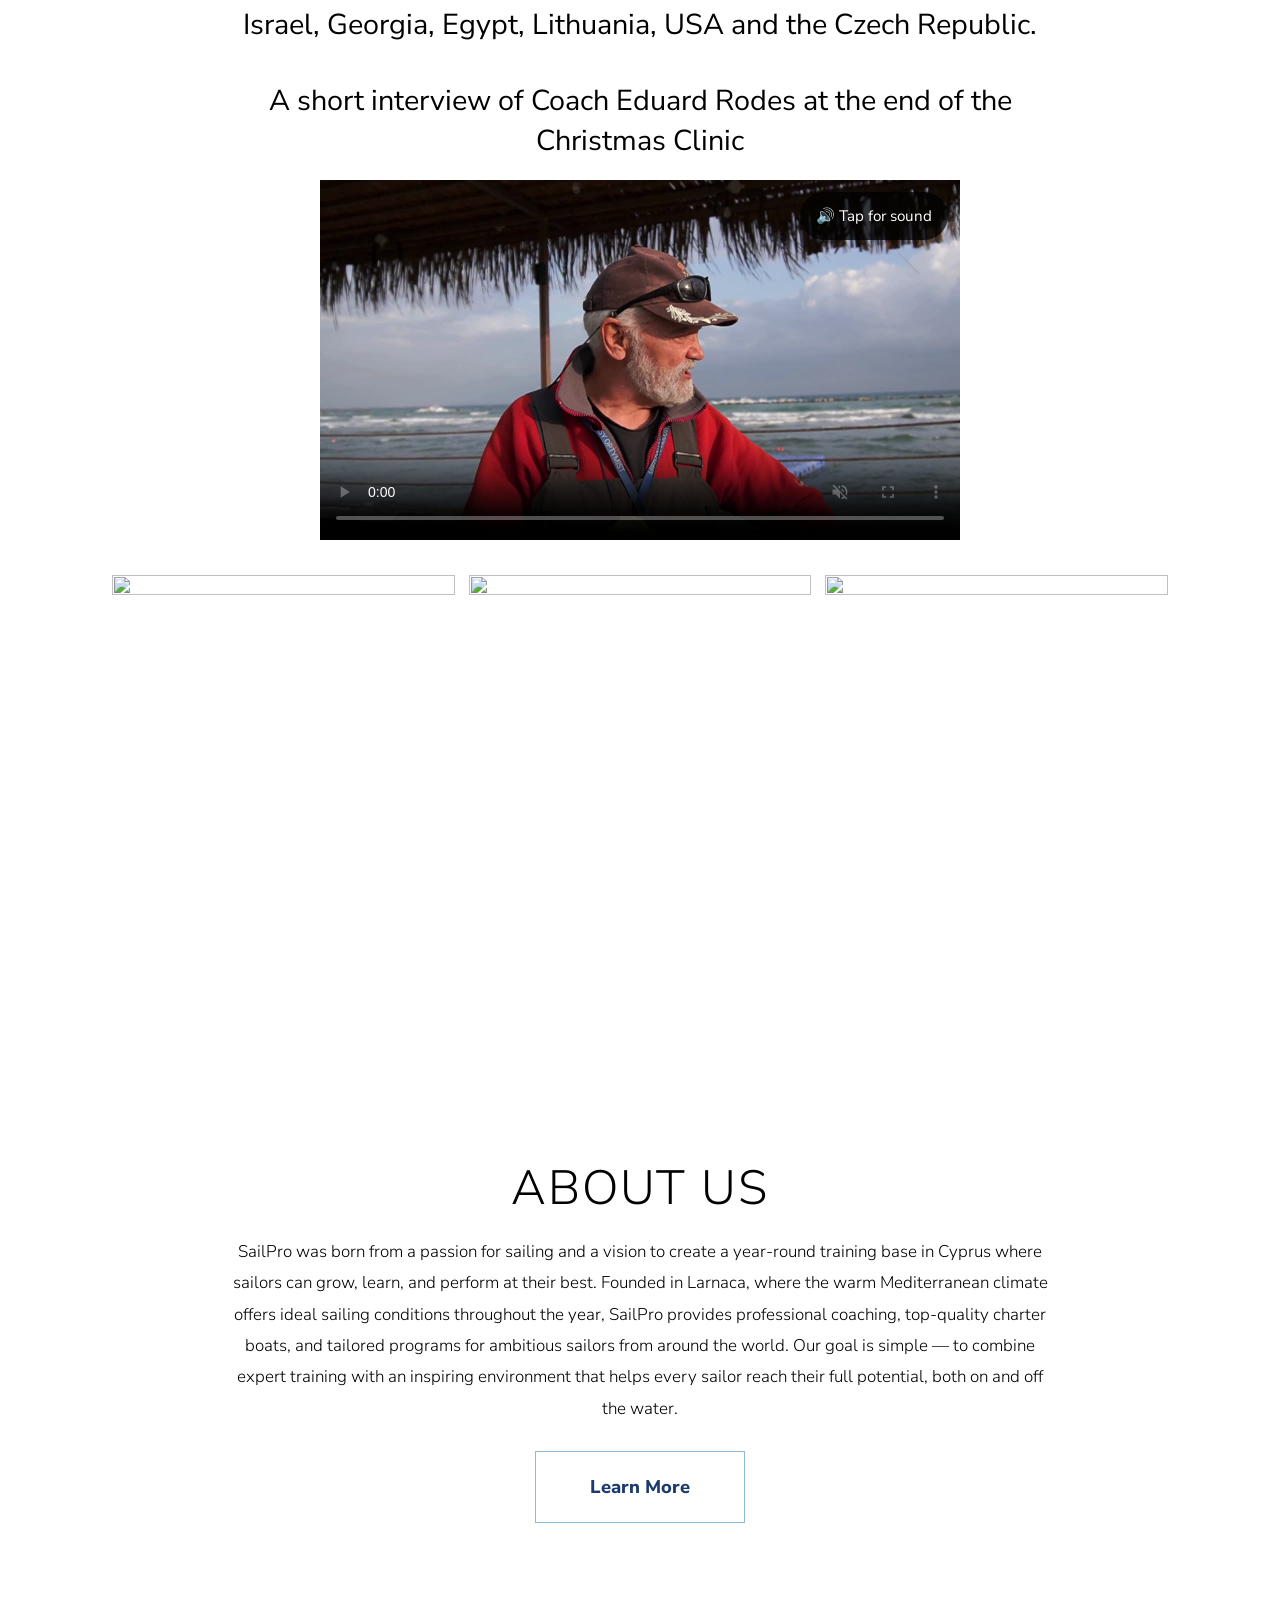
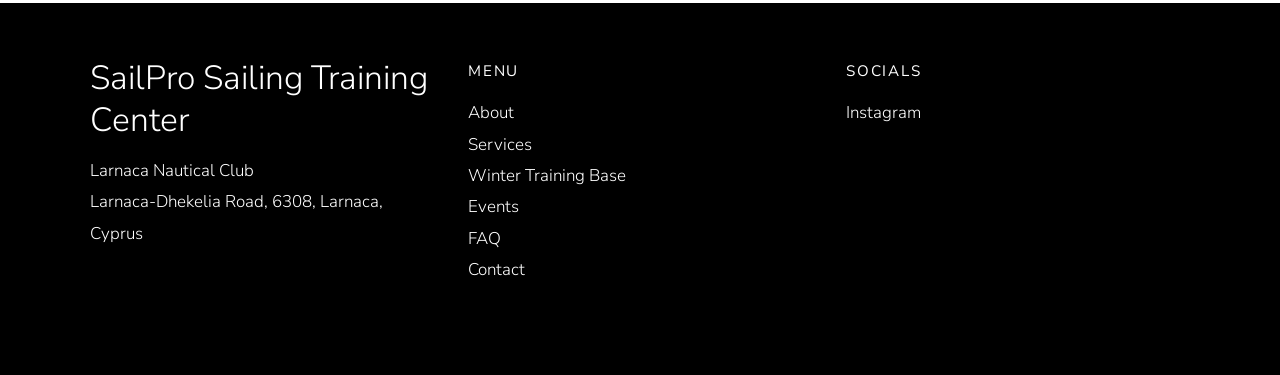
==== commit 941caf00: "Add FAQ page (before Contact in menu), add to sitemap" ====
--- a/index.html
+++ b/index.html
@@ -8,7 +8,7 @@
 <link rel="stylesheet" href="/style.css"></head><body>
 <header><a class="logo" href="/"><img src="https://static.wixstatic.com/media/97a779_3519f1a04d0744b18a14913bf49370e7~mv2.png/v1/fill/w_258,h_124,al_c,q_85/logo%20no%20bg.png" alt="SailPro"></a>
 <button class="menu-btn" aria-label="Menu" aria-expanded="false"><span></span><span></span><span></span></button>
-<nav><a href="/about.html">About</a><a href="/services.html">Services</a><a href="/winter-training-base.html">Winter Training Base</a><a href="/events.html">Events</a><a href="/contact.html">Contact</a></nav></header>
+<nav><a href="/about.html">About</a><a href="/services.html">Services</a><a href="/winter-training-base.html">Winter Training Base</a><a href="/events.html">Events</a><a href="/faq.html">FAQ</a><a href="/contact.html">Contact</a></nav></header>
 <div class="hero" style="background-image:url(https://static.wixstatic.com/media/97a779_1a1f64a4f85a4e6ba9e5f8605b1076d3~mv2.jpg/v1/fill/w_1960,h_1306,al_c,q_85/97a779_1a1f64a4f85a4e6ba9e5f8605b1076d3.jpg)"><h1>TRAINING TOMORROW'S SAILING PROS</h1></div>
 <div class="sec"><h2>Clinics</h2><p>At SailPro, we host high-quality sailing clinics for the Optimist and ILCA classes, led by experienced coaches from around the world. Each camp is designed to help sailors improve their racing performance, technique, and overall understanding of the sport. Some clinics are specialized, focusing on specific areas based on each coach’s expertise — from boat handling and speed to race strategy and mindset. Join our training sessions and develop your skills in the perfect Mediterranean sailing conditions of Larnaca, Cyprus</p></div>
 <div class="sec" style="padding-top:0"><h2>Winter Training Base</h2><p>SailPro offers the ideal winter training base for sailors and teams looking to escape the cold. With mild Mediterranean weather and reliable sailing conditions throughout the season, Larnaca provides a great setting for consistent training. Our facilities include charter boats, ribs, a boat park, and space for theory sessions — everything you need for productive and enjoyable winter practice.</p></div>
@@ -20,7 +20,7 @@
 <div class="about" style="--bg:url(https://static.wixstatic.com/media/97a779_8ebb5c9b62004e50ba88d0e5715bf57c~mv2.jpg/v1/fill/w_1960,h_1304,al_c,q_85/97a779_8ebb5c9b62004e50ba88d0e5715bf57c.jpg)"><div class="sec" style="padding:80px 22px"><h2>About Us</h2><p>SailPro was born from a passion for sailing and a vision to create a year-round training base in Cyprus where sailors can grow, learn, and perform at their best. Founded in Larnaca, where the warm Mediterranean climate offers ideal sailing conditions throughout the year, SailPro provides professional coaching, top-quality charter boats, and tailored programs for ambitious sailors from around the world. Our goal is simple — to combine expert training with an inspiring environment that helps every sailor reach their full potential, both on and off the water.</p><a class="btn" href="/about.html">Learn More</a></div></div>
 <footer><div class="in">
 <div><h3>SailPro Sailing Training Center</h3><p>Larnaca Nautical Club<br>Larnaca-Dhekelia Road, 6308, Larnaca, Cyprus</p></div>
-<div><h4>MENU</h4><ul><li><a href="/about.html">About</a></li><li><a href="/services.html">Services</a></li><li><a href="/winter-training-base.html">Winter Training Base</a></li><li><a href="/events.html">Events</a></li><li><a href="/contact.html">Contact</a></li></ul></div>
+<div><h4>MENU</h4><ul><li><a href="/about.html">About</a></li><li><a href="/services.html">Services</a></li><li><a href="/winter-training-base.html">Winter Training Base</a></li><li><a href="/events.html">Events</a></li><li><a href="/faq.html">FAQ</a></li><li><a href="/contact.html">Contact</a></li></ul></div>
 <div><h4>SOCIALS</h4><a href="https://www.instagram.com/sailpro.cy/" target="_blank" rel="noopener">Instagram</a></div>
 </div></footer>
 <a class="fab" href="https://wa.me/35796774178" target="_blank" rel="noopener" aria-label="Chat on WhatsApp"><svg viewBox="0 0 24 24"><path d="M4 3h16a2 2 0 0 1 2 2v11a2 2 0 0 1-2 2H9l-5 4v-4a2 2 0 0 1-2-2V5a2 2 0 0 1 2-2zm3 5v2h10V8H7zm0 4v2h7v-2H7z"/></svg></a>
--- a/style.css
+++ b/style.css
@@ -91,3 +91,6 @@
 .sound{position:absolute;top:12px;right:12px;background:rgba(0,0,0,.72);color:#fff;border:0;border-radius:24px;padding:10px 16px;font:inherit;font-weight:400;font-size:.95rem;cursor:pointer}
 .sound[hidden]{display:none}
 .page h2.left.light{text-align:left;font-weight:300;margin:0 0 28px;line-height:1.2}
+.faq h3{font-weight:800;font-size:1.15rem;margin:26px 0 8px;line-height:1.3}
+.faq h3:first-child{margin-top:0}
+.faq p{margin:0;line-height:1.65;max-width:760px}
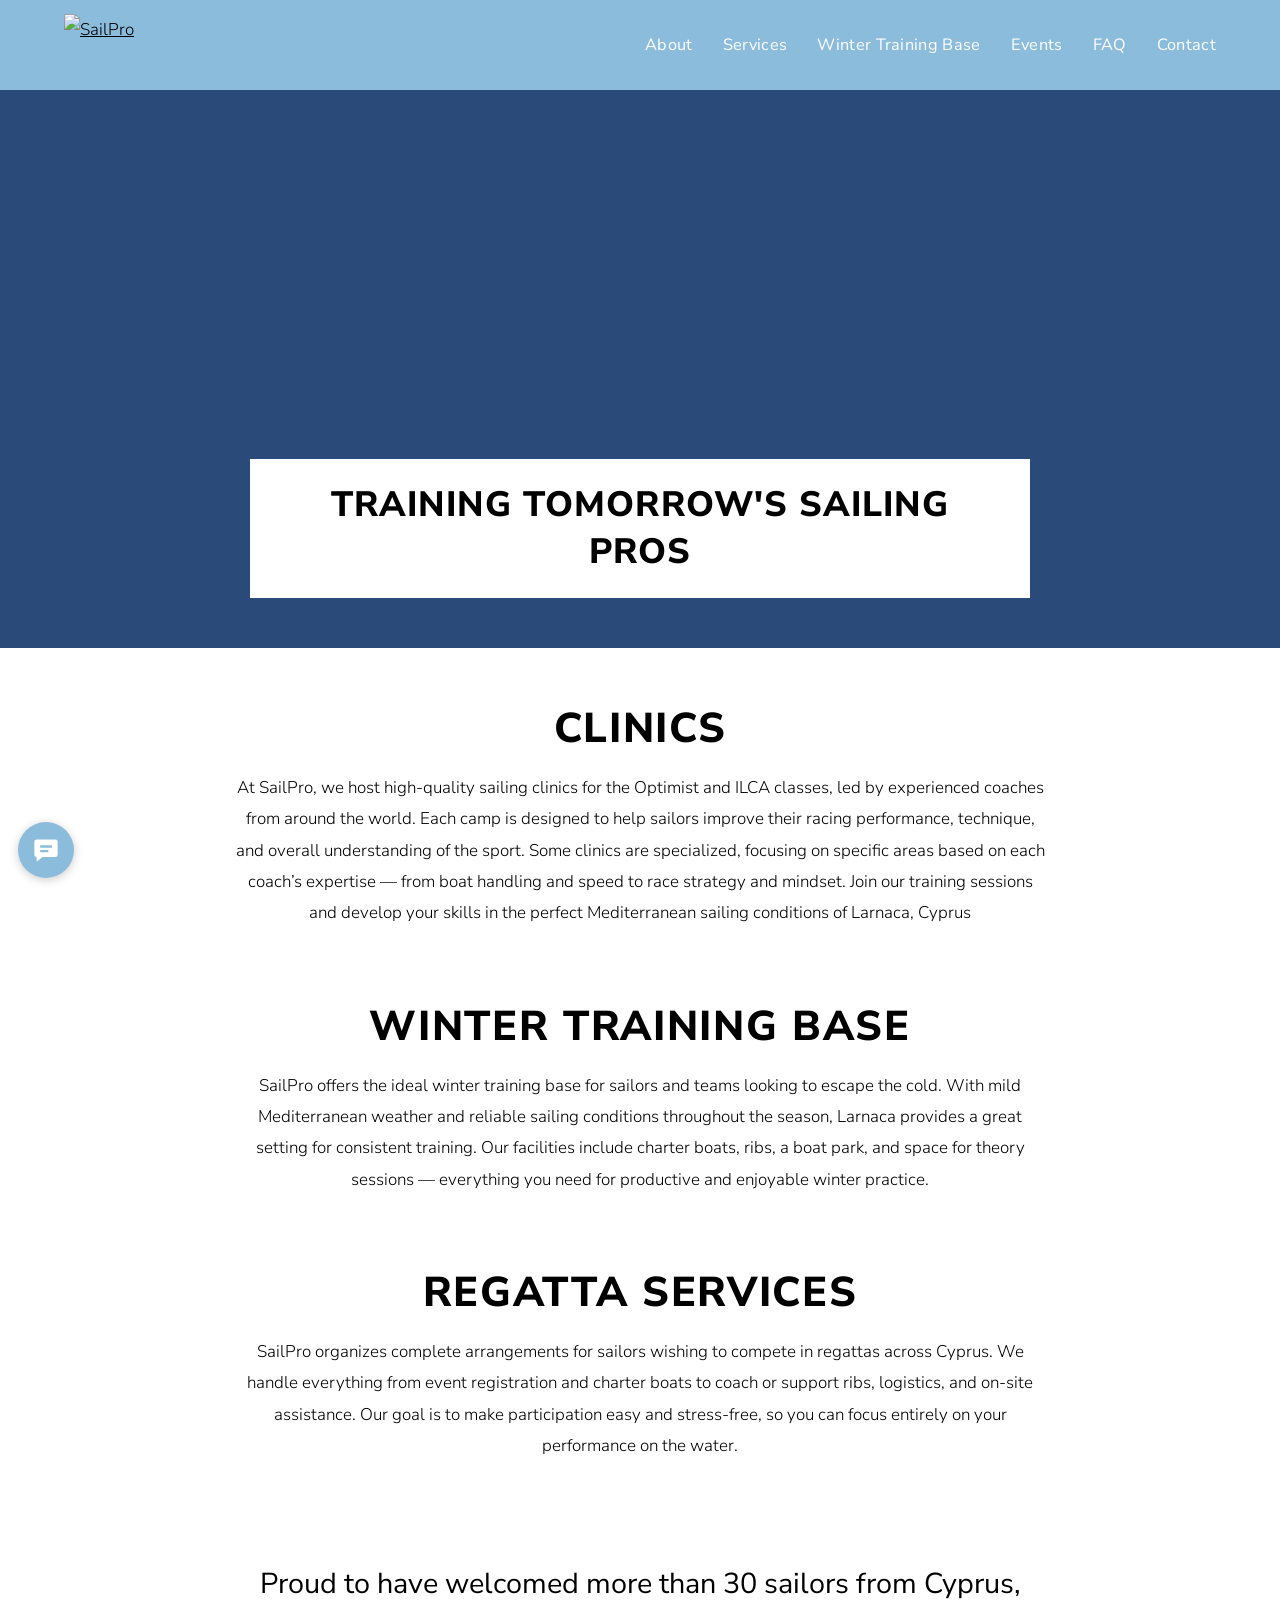
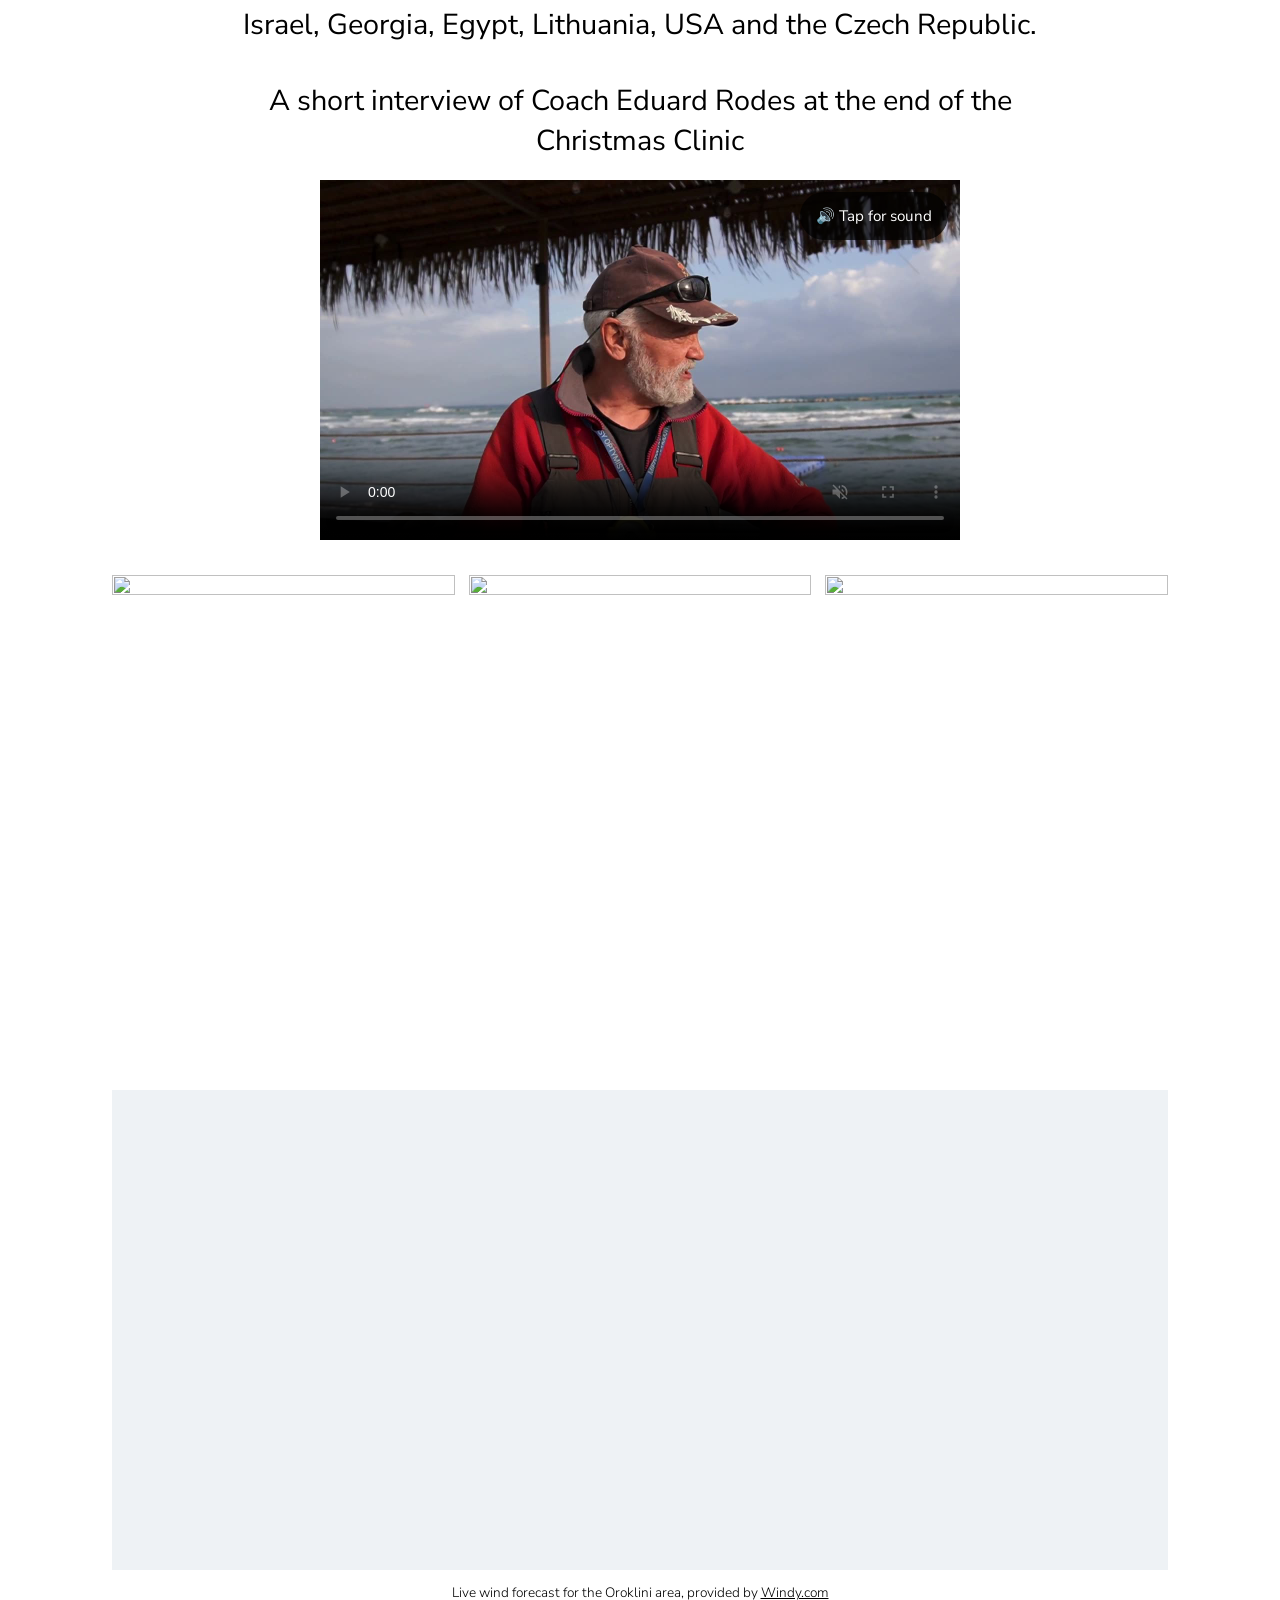
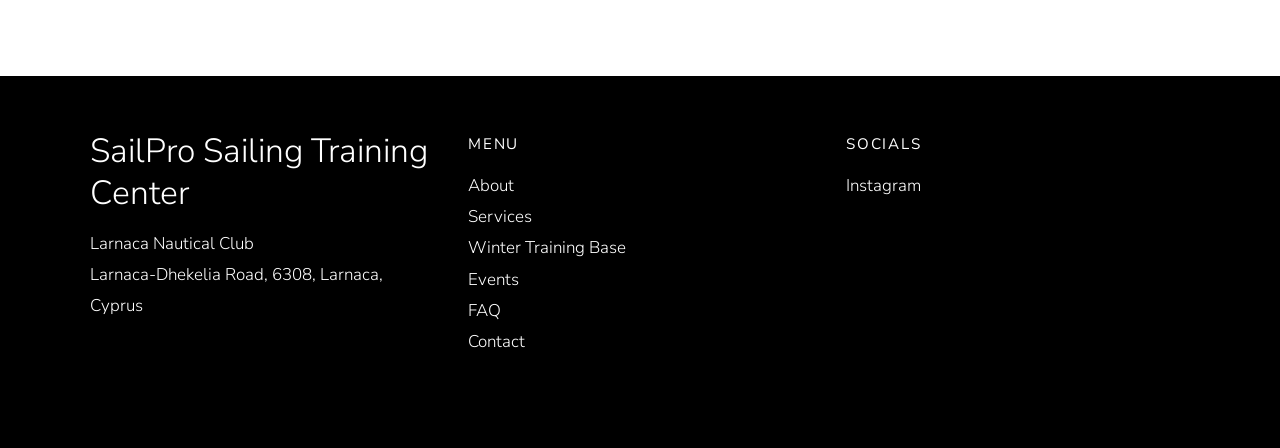
==== commit 034d65a2: "Home: replace About Us section with live Windy wind forecast (Oroklini)" ====
--- a/index.html
+++ b/index.html
@@ -17,7 +17,7 @@
 <p>A short interview of Coach Eduard Rodes at the end of the Christmas Clinic</p>
 <div class="vwrap"><video class="video" id="interview" controls muted preload="metadata" playsinline poster="/video/interview-poster.jpg"><source src="/video/interview.mp4" type="video/mp4">Your browser does not support the video tag.</video><button type="button" class="sound" id="sound-btn" aria-label="Turn sound on">🔊 Tap for sound</button></div></div>
 <div class="gallery"><img loading="lazy" src="https://static.wixstatic.com/media/97a779_2a1ae093ce3f4e9597b35e480fec91f9~mv2.jpg/v1/fill/w_900,h_1200,al_c,q_80/97a779_2a1ae093ce3f4e9597b35e480fec91f9.jpg" alt=""><img loading="lazy" src="https://static.wixstatic.com/media/97a779_7b133c851c064c558f9185063c68d4ed~mv2.jpg/v1/fill/w_900,h_1200,al_c,q_80/97a779_7b133c851c064c558f9185063c68d4ed.jpg" alt=""><img loading="lazy" src="https://static.wixstatic.com/media/97a779_c02d4c05ab3f4eb49c4fdd9ed782f183~mv2.jpg/v1/fill/w_900,h_1200,al_c,q_80/97a779_c02d4c05ab3f4eb49c4fdd9ed782f183.jpg" alt=""></div>
-<div class="about" style="--bg:url(https://static.wixstatic.com/media/97a779_8ebb5c9b62004e50ba88d0e5715bf57c~mv2.jpg/v1/fill/w_1960,h_1304,al_c,q_85/97a779_8ebb5c9b62004e50ba88d0e5715bf57c.jpg)"><div class="sec" style="padding:80px 22px"><h2>About Us</h2><p>SailPro was born from a passion for sailing and a vision to create a year-round training base in Cyprus where sailors can grow, learn, and perform at their best. Founded in Larnaca, where the warm Mediterranean climate offers ideal sailing conditions throughout the year, SailPro provides professional coaching, top-quality charter boats, and tailored programs for ambitious sailors from around the world. Our goal is simple — to combine expert training with an inspiring environment that helps every sailor reach their full potential, both on and off the water.</p><a class="btn" href="/about.html">Learn More</a></div></div>
+<div class="wind"><div class="windbox"><iframe src="https://embed.windy.com/embed2.html?lat=34.964&amp;lon=33.679&amp;detailLat=34.964&amp;detailLon=33.679&amp;zoom=9&amp;level=surface&amp;overlay=wind&amp;product=ecmwf&amp;menu=&amp;message=true&amp;marker=true&amp;calendar=now&amp;pressure=&amp;type=map&amp;location=coordinates&amp;detail=&amp;metricWind=kt&amp;metricTemp=%C2%B0C&amp;radarRange=-1" title="Live wind forecast for the Oroklini area, Cyprus, by Windy" loading="lazy" frameborder="0" allowfullscreen></iframe></div><p class="windcap">Live wind forecast for the Oroklini area, provided by <a href="https://www.windy.com/34.964/33.679" target="_blank" rel="noopener">Windy.com</a></p></div>
 <footer><div class="in">
 <div><h3>SailPro Sailing Training Center</h3><p>Larnaca Nautical Club<br>Larnaca-Dhekelia Road, 6308, Larnaca, Cyprus</p></div>
 <div><h4>MENU</h4><ul><li><a href="/about.html">About</a></li><li><a href="/services.html">Services</a></li><li><a href="/winter-training-base.html">Winter Training Base</a></li><li><a href="/events.html">Events</a></li><li><a href="/faq.html">FAQ</a></li><li><a href="/contact.html">Contact</a></li></ul></div>
--- a/style.css
+++ b/style.css
@@ -94,3 +94,8 @@
 .faq h3{font-weight:800;font-size:1.15rem;margin:26px 0 8px;line-height:1.3}
 .faq h3:first-child{margin-top:0}
 .faq p{margin:0;line-height:1.65;max-width:760px}
+.wind{max-width:1100px;margin:0 auto;padding:10px 22px 70px}
+.windbox{position:relative;width:100%;height:480px;background:#eef2f5}
+.windbox iframe{position:absolute;inset:0;width:100%;height:100%;border:0}
+.windcap{margin:10px 0 0;font-size:.85rem;text-align:center}
+@media(max-width:600px){.windbox{height:420px}}
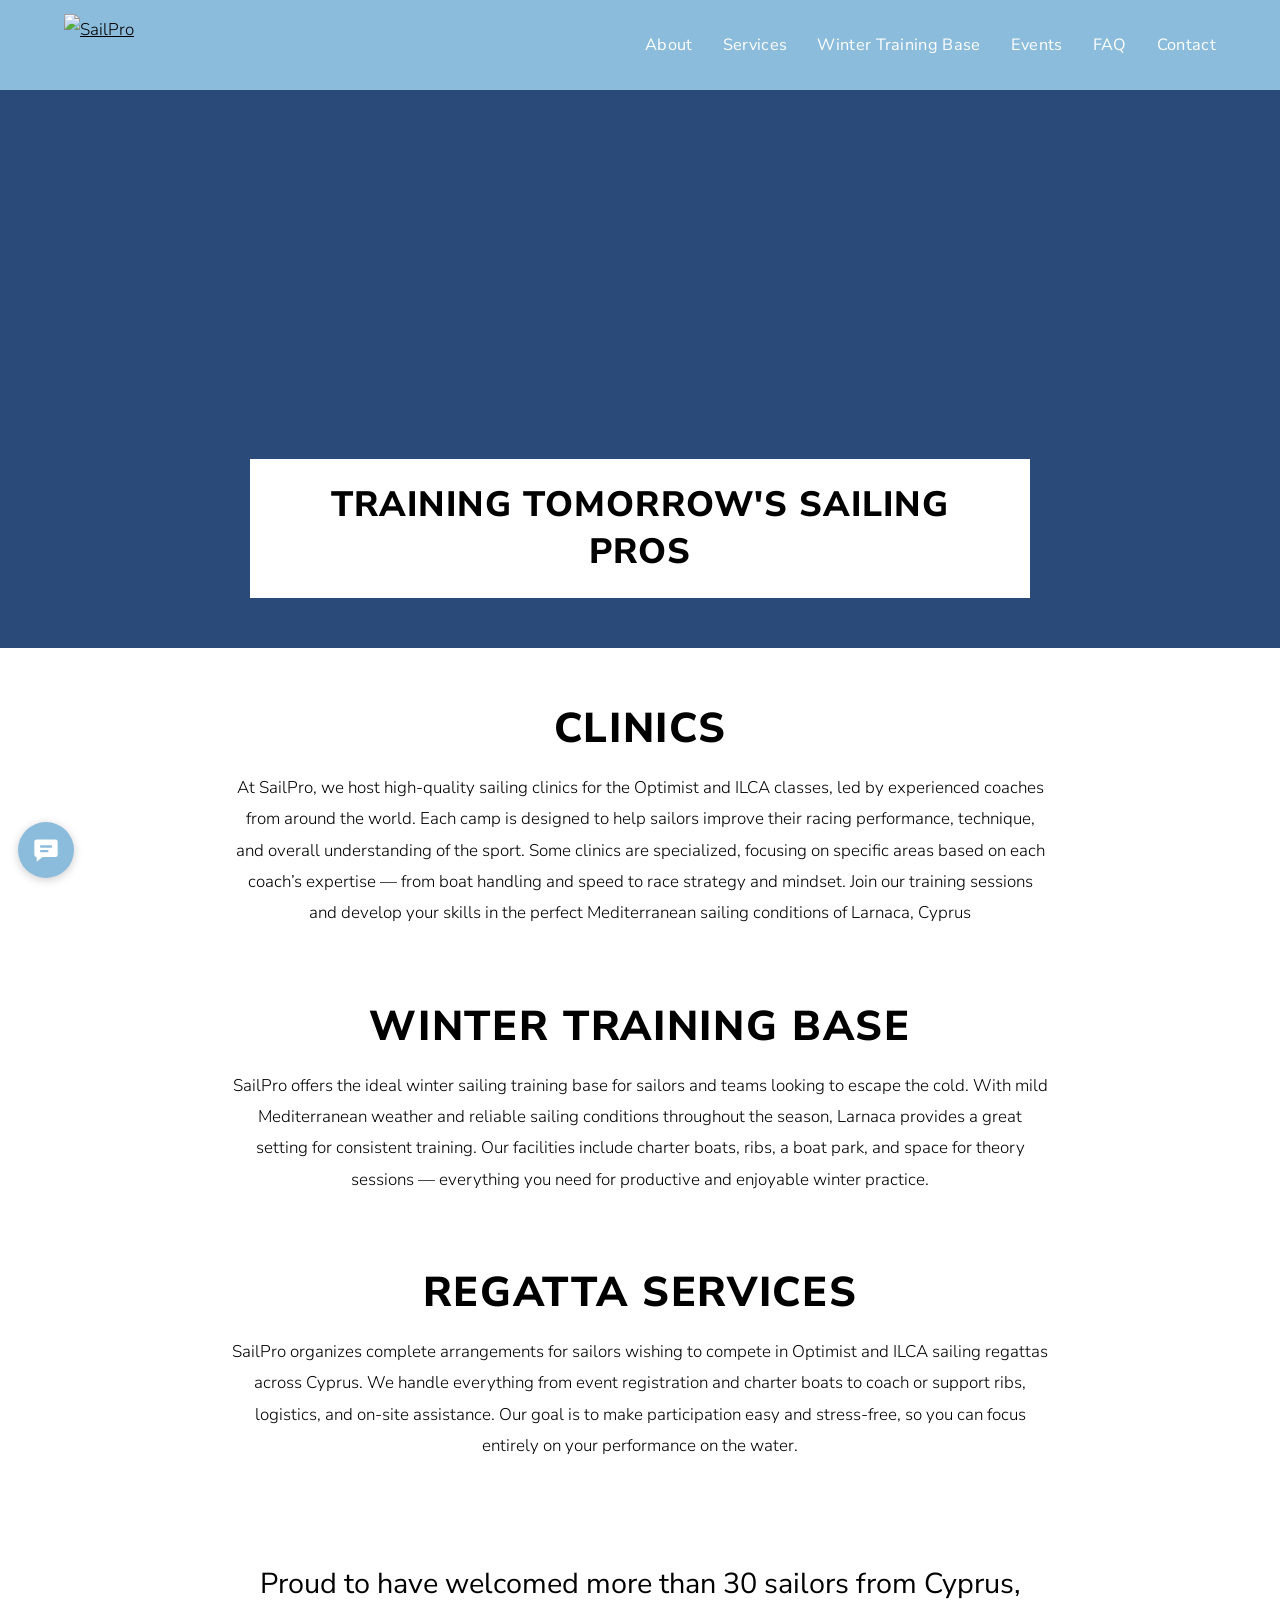
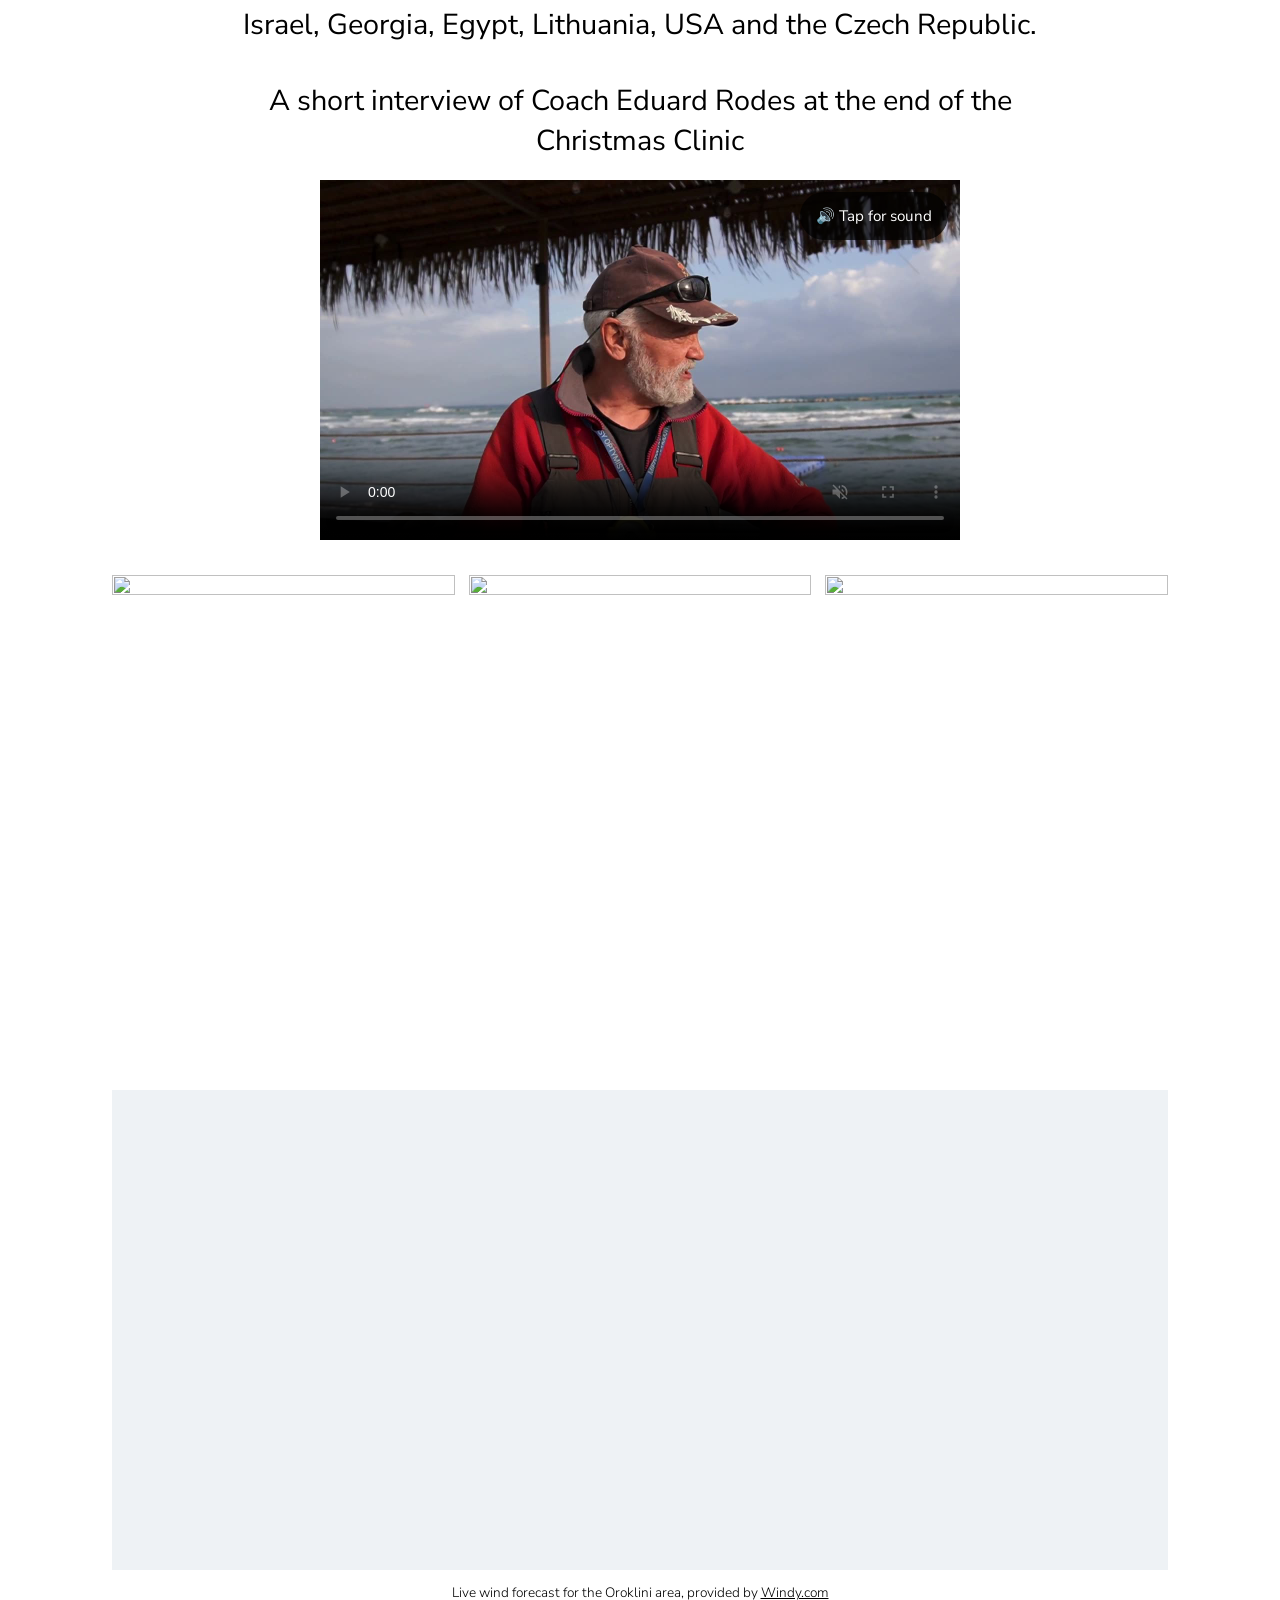
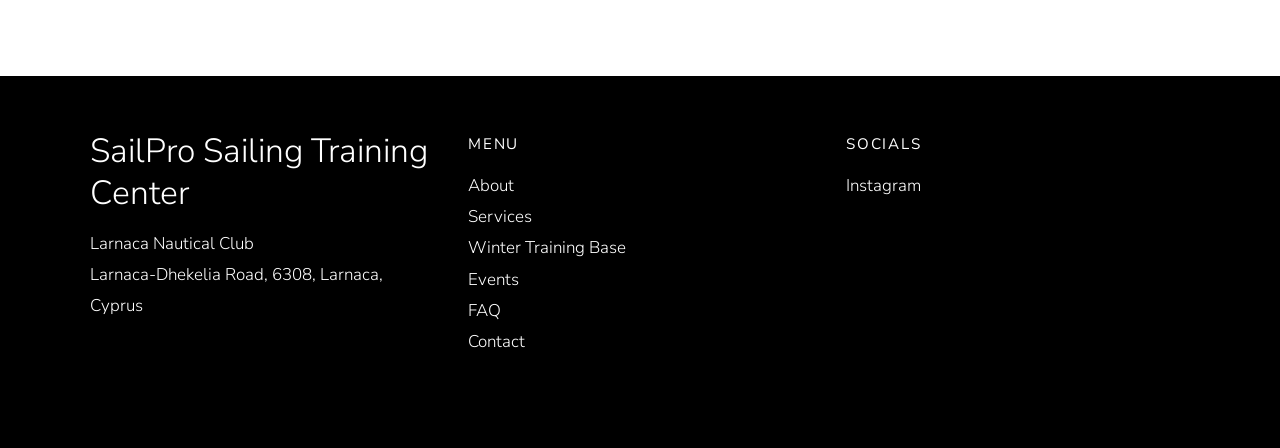
==== commit 7fe844f9: "Home/Services: wording updates (winter sailing training base, Optimist and ILCA regattas, Private Sa" ====
--- a/index.html
+++ b/index.html
@@ -11,13 +11,13 @@
 <nav><a href="/about.html">About</a><a href="/services.html">Services</a><a href="/winter-training-base.html">Winter Training Base</a><a href="/events.html">Events</a><a href="/faq.html">FAQ</a><a href="/contact.html">Contact</a></nav></header>
 <div class="hero" style="background-image:url(https://static.wixstatic.com/media/97a779_1a1f64a4f85a4e6ba9e5f8605b1076d3~mv2.jpg/v1/fill/w_1960,h_1306,al_c,q_85/97a779_1a1f64a4f85a4e6ba9e5f8605b1076d3.jpg)"><h1>TRAINING TOMORROW'S SAILING PROS</h1></div>
 <div class="sec"><h2>Clinics</h2><p>At SailPro, we host high-quality sailing clinics for the Optimist and ILCA classes, led by experienced coaches from around the world. Each camp is designed to help sailors improve their racing performance, technique, and overall understanding of the sport. Some clinics are specialized, focusing on specific areas based on each coach’s expertise — from boat handling and speed to race strategy and mindset. Join our training sessions and develop your skills in the perfect Mediterranean sailing conditions of Larnaca, Cyprus</p></div>
-<div class="sec" style="padding-top:0"><h2>Winter Training Base</h2><p>SailPro offers the ideal winter training base for sailors and teams looking to escape the cold. With mild Mediterranean weather and reliable sailing conditions throughout the season, Larnaca provides a great setting for consistent training. Our facilities include charter boats, ribs, a boat park, and space for theory sessions — everything you need for productive and enjoyable winter practice.</p></div>
-<div class="sec" style="padding-top:0"><h2>Regatta Services</h2><p>SailPro organizes complete arrangements for sailors wishing to compete in regattas across Cyprus. We handle everything from event registration and charter boats to coach or support ribs, logistics, and on-site assistance. Our goal is to make participation easy and stress-free, so you can focus entirely on your performance on the water.</p></div>
+<div class="sec" style="padding-top:0"><h2>Winter Training Base</h2><p>SailPro offers the ideal winter sailing training base for sailors and teams looking to escape the cold. With mild Mediterranean weather and reliable sailing conditions throughout the season, Larnaca provides a great setting for consistent training. Our facilities include charter boats, ribs, a boat park, and space for theory sessions — everything you need for productive and enjoyable winter practice.</p></div>
+<div class="sec" style="padding-top:0"><h2>Regatta Services</h2><p>SailPro organizes complete arrangements for sailors wishing to compete in Optimist and ILCA sailing regattas across Cyprus. We handle everything from event registration and charter boats to coach or support ribs, logistics, and on-site assistance. Our goal is to make participation easy and stress-free, so you can focus entirely on your performance on the water.</p></div>
 <div class="proud"><h2>Proud to have welcomed more than 30 sailors from Cyprus, Israel, Georgia, Egypt, Lithuania, USA and the Czech Republic.</h2>
 <p>A short interview of Coach Eduard Rodes at the end of the Christmas Clinic</p>
 <div class="vwrap"><video class="video" id="interview" controls muted preload="metadata" playsinline poster="/video/interview-poster.jpg"><source src="/video/interview.mp4" type="video/mp4">Your browser does not support the video tag.</video><button type="button" class="sound" id="sound-btn" aria-label="Turn sound on">🔊 Tap for sound</button></div></div>
 <div class="gallery"><img loading="lazy" src="https://static.wixstatic.com/media/97a779_2a1ae093ce3f4e9597b35e480fec91f9~mv2.jpg/v1/fill/w_900,h_1200,al_c,q_80/97a779_2a1ae093ce3f4e9597b35e480fec91f9.jpg" alt=""><img loading="lazy" src="https://static.wixstatic.com/media/97a779_7b133c851c064c558f9185063c68d4ed~mv2.jpg/v1/fill/w_900,h_1200,al_c,q_80/97a779_7b133c851c064c558f9185063c68d4ed.jpg" alt=""><img loading="lazy" src="https://static.wixstatic.com/media/97a779_c02d4c05ab3f4eb49c4fdd9ed782f183~mv2.jpg/v1/fill/w_900,h_1200,al_c,q_80/97a779_c02d4c05ab3f4eb49c4fdd9ed782f183.jpg" alt=""></div>
-<div class="wind"><div class="windbox"><iframe src="https://embed.windy.com/embed2.html?lat=34.964&amp;lon=33.679&amp;detailLat=34.964&amp;detailLon=33.679&amp;zoom=9&amp;level=surface&amp;overlay=wind&amp;product=ecmwf&amp;menu=&amp;message=true&amp;marker=true&amp;calendar=now&amp;pressure=&amp;type=map&amp;location=coordinates&amp;detail=&amp;metricWind=kt&amp;metricTemp=%C2%B0C&amp;radarRange=-1" title="Live wind forecast for the Oroklini area, Cyprus, by Windy" loading="lazy" frameborder="0" allowfullscreen></iframe></div><p class="windcap">Live wind forecast for the Oroklini area, provided by <a href="https://www.windy.com/34.964/33.679" target="_blank" rel="noopener">Windy.com</a></p></div>
+<div class="wind"><div class="windbox"><iframe src="https://embed.windy.com/embed2.html?lat=34.93&amp;lon=33.66&amp;detailLat=34.964&amp;detailLon=33.679&amp;zoom=11&amp;level=surface&amp;overlay=wind&amp;product=ecmwf&amp;menu=&amp;message=true&amp;marker=true&amp;calendar=now&amp;pressure=&amp;type=map&amp;location=coordinates&amp;detail=&amp;metricWind=kt&amp;metricTemp=%C2%B0C&amp;radarRange=-1" title="Live wind forecast for the Oroklini area, Cyprus, by Windy" loading="lazy" frameborder="0" allowfullscreen></iframe></div><p class="windcap">Live wind forecast for the Oroklini area, provided by <a href="https://www.windy.com/34.964/33.679" target="_blank" rel="noopener">Windy.com</a></p></div>
 <footer><div class="in">
 <div><h3>SailPro Sailing Training Center</h3><p>Larnaca Nautical Club<br>Larnaca-Dhekelia Road, 6308, Larnaca, Cyprus</p></div>
 <div><h4>MENU</h4><ul><li><a href="/about.html">About</a></li><li><a href="/services.html">Services</a></li><li><a href="/winter-training-base.html">Winter Training Base</a></li><li><a href="/events.html">Events</a></li><li><a href="/faq.html">FAQ</a></li><li><a href="/contact.html">Contact</a></li></ul></div>
